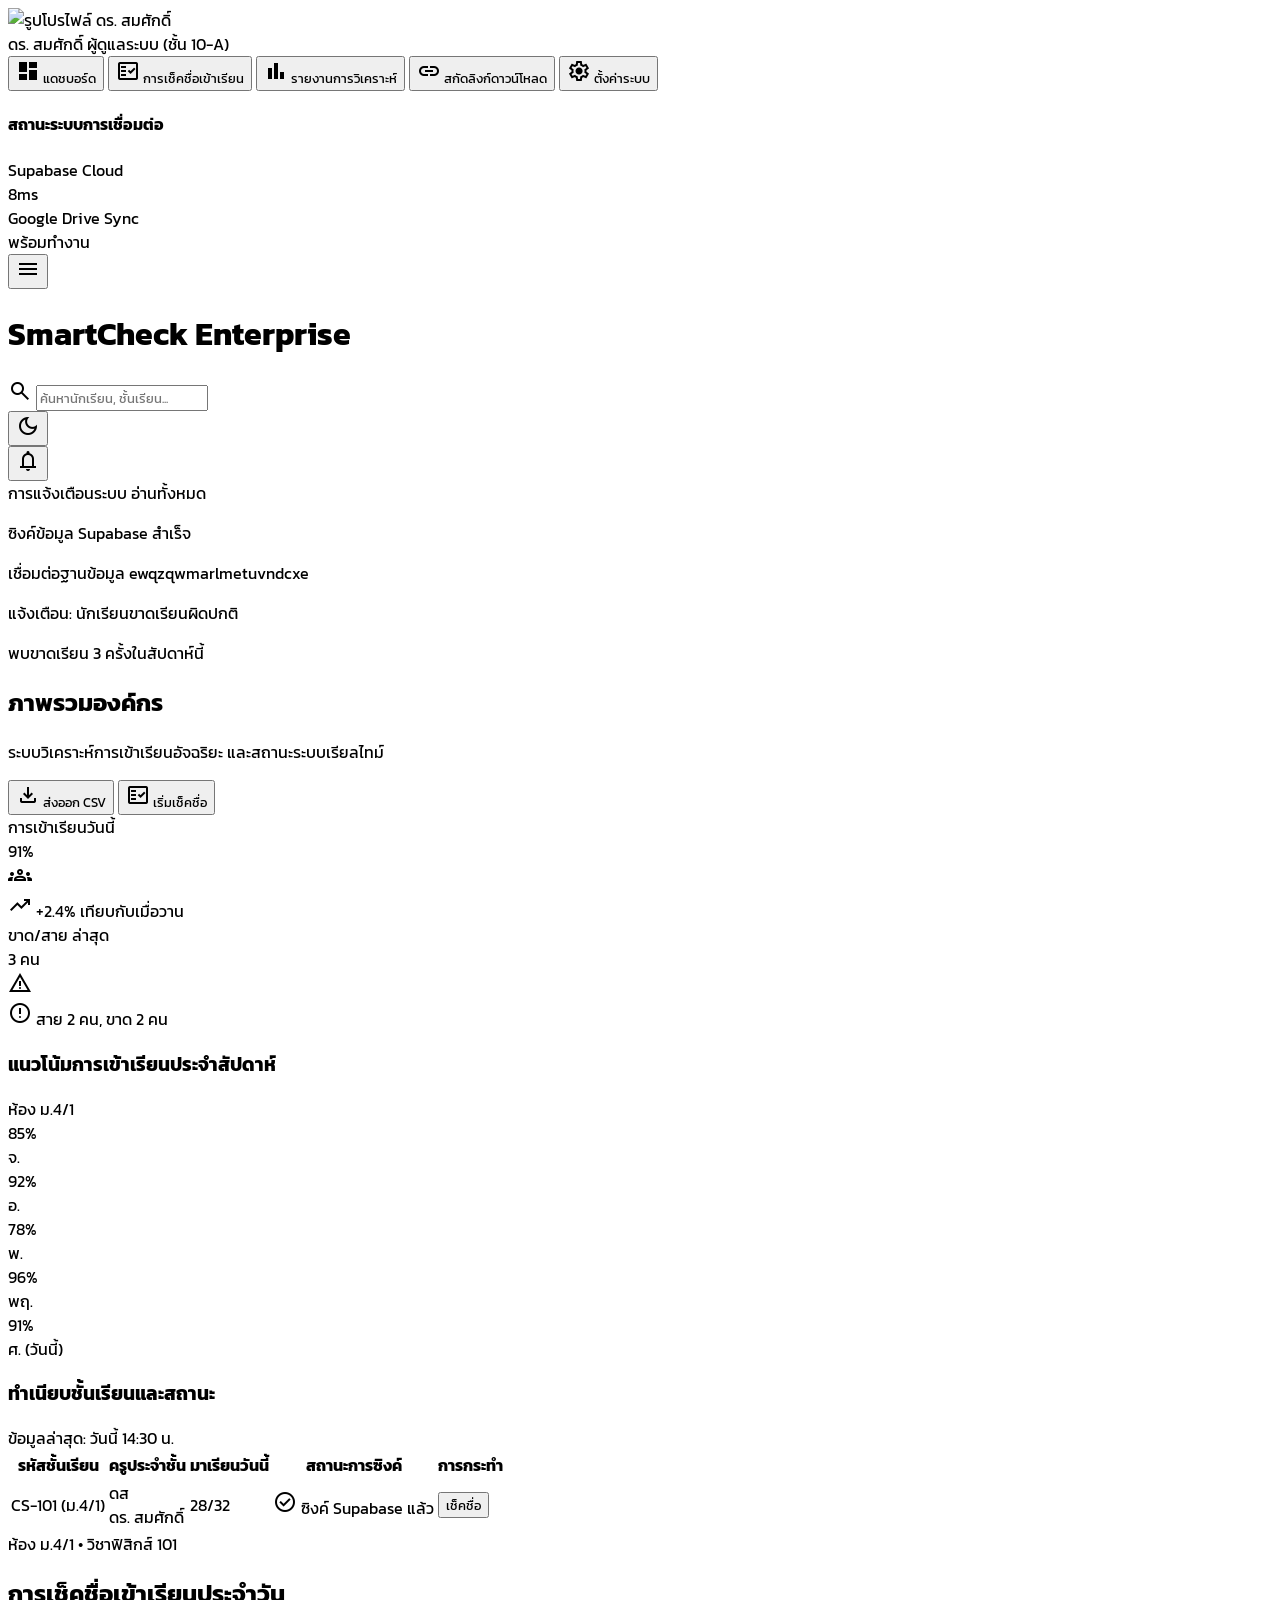
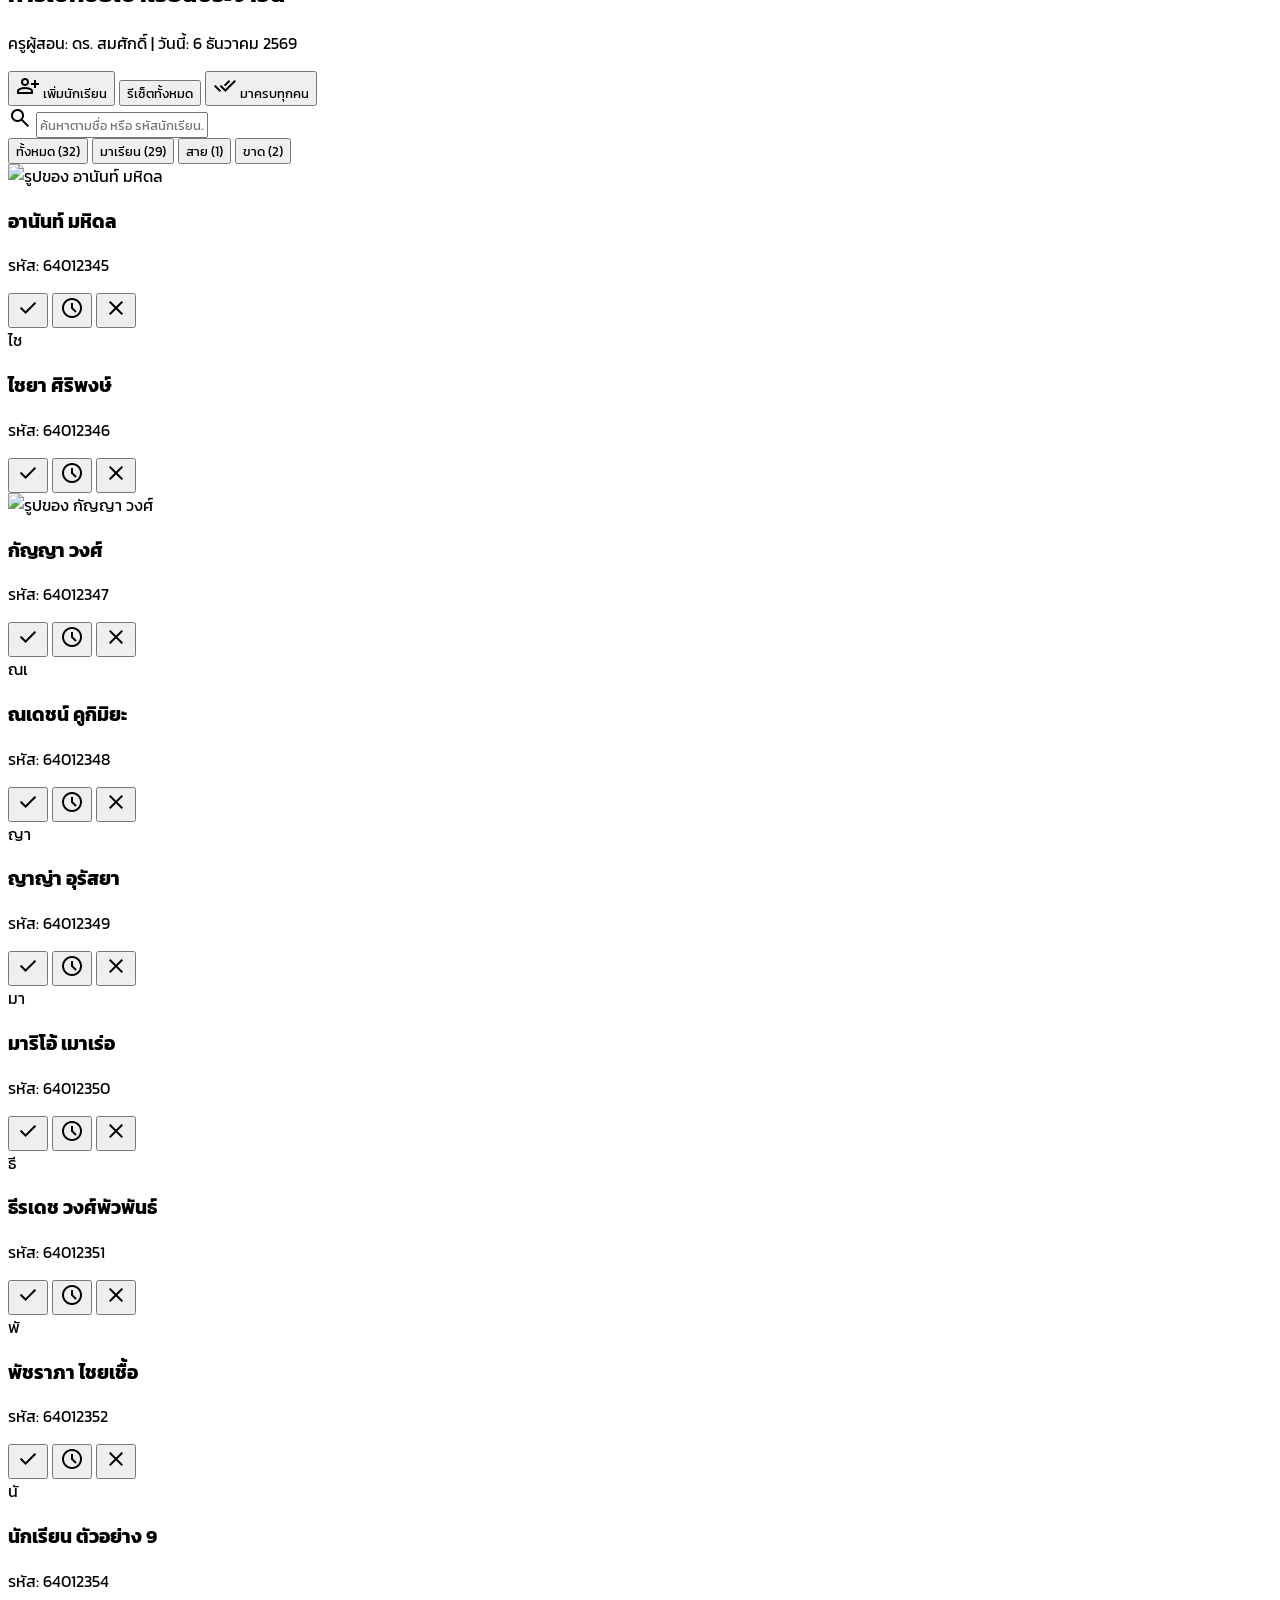
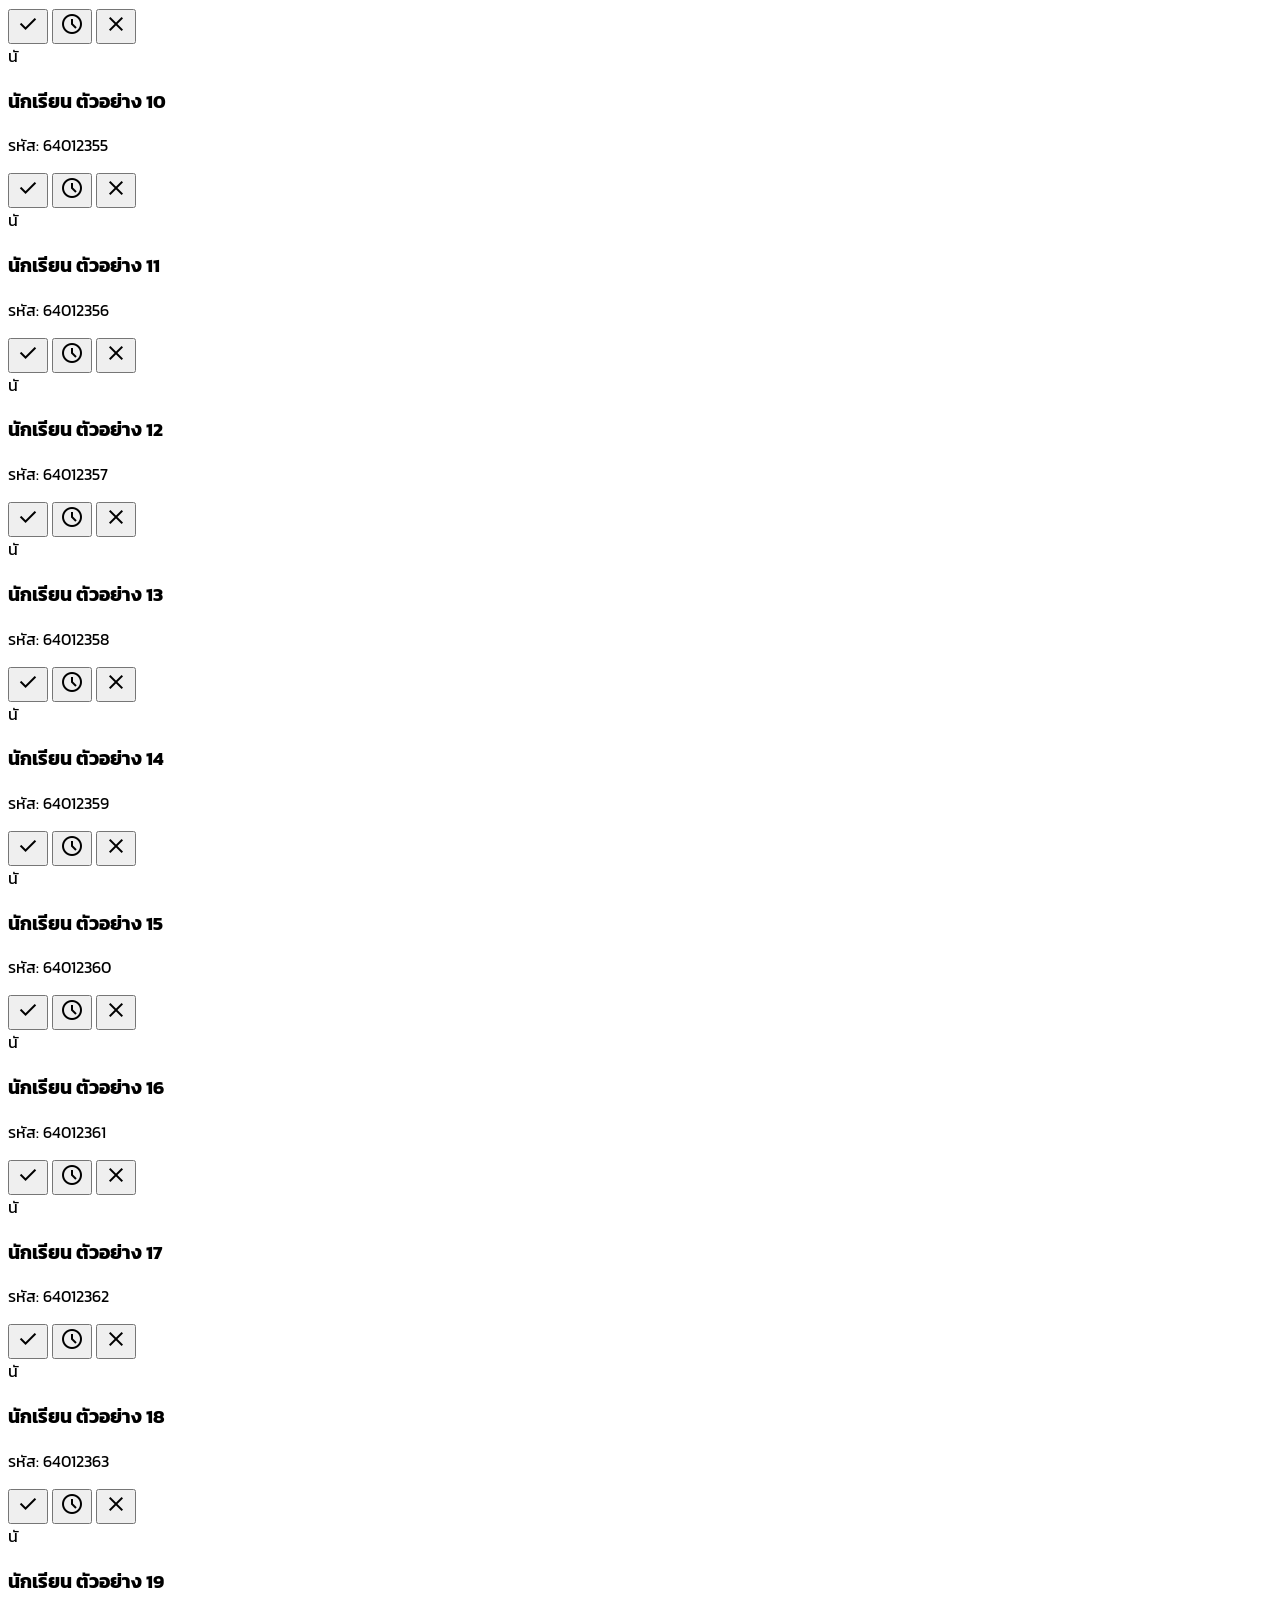
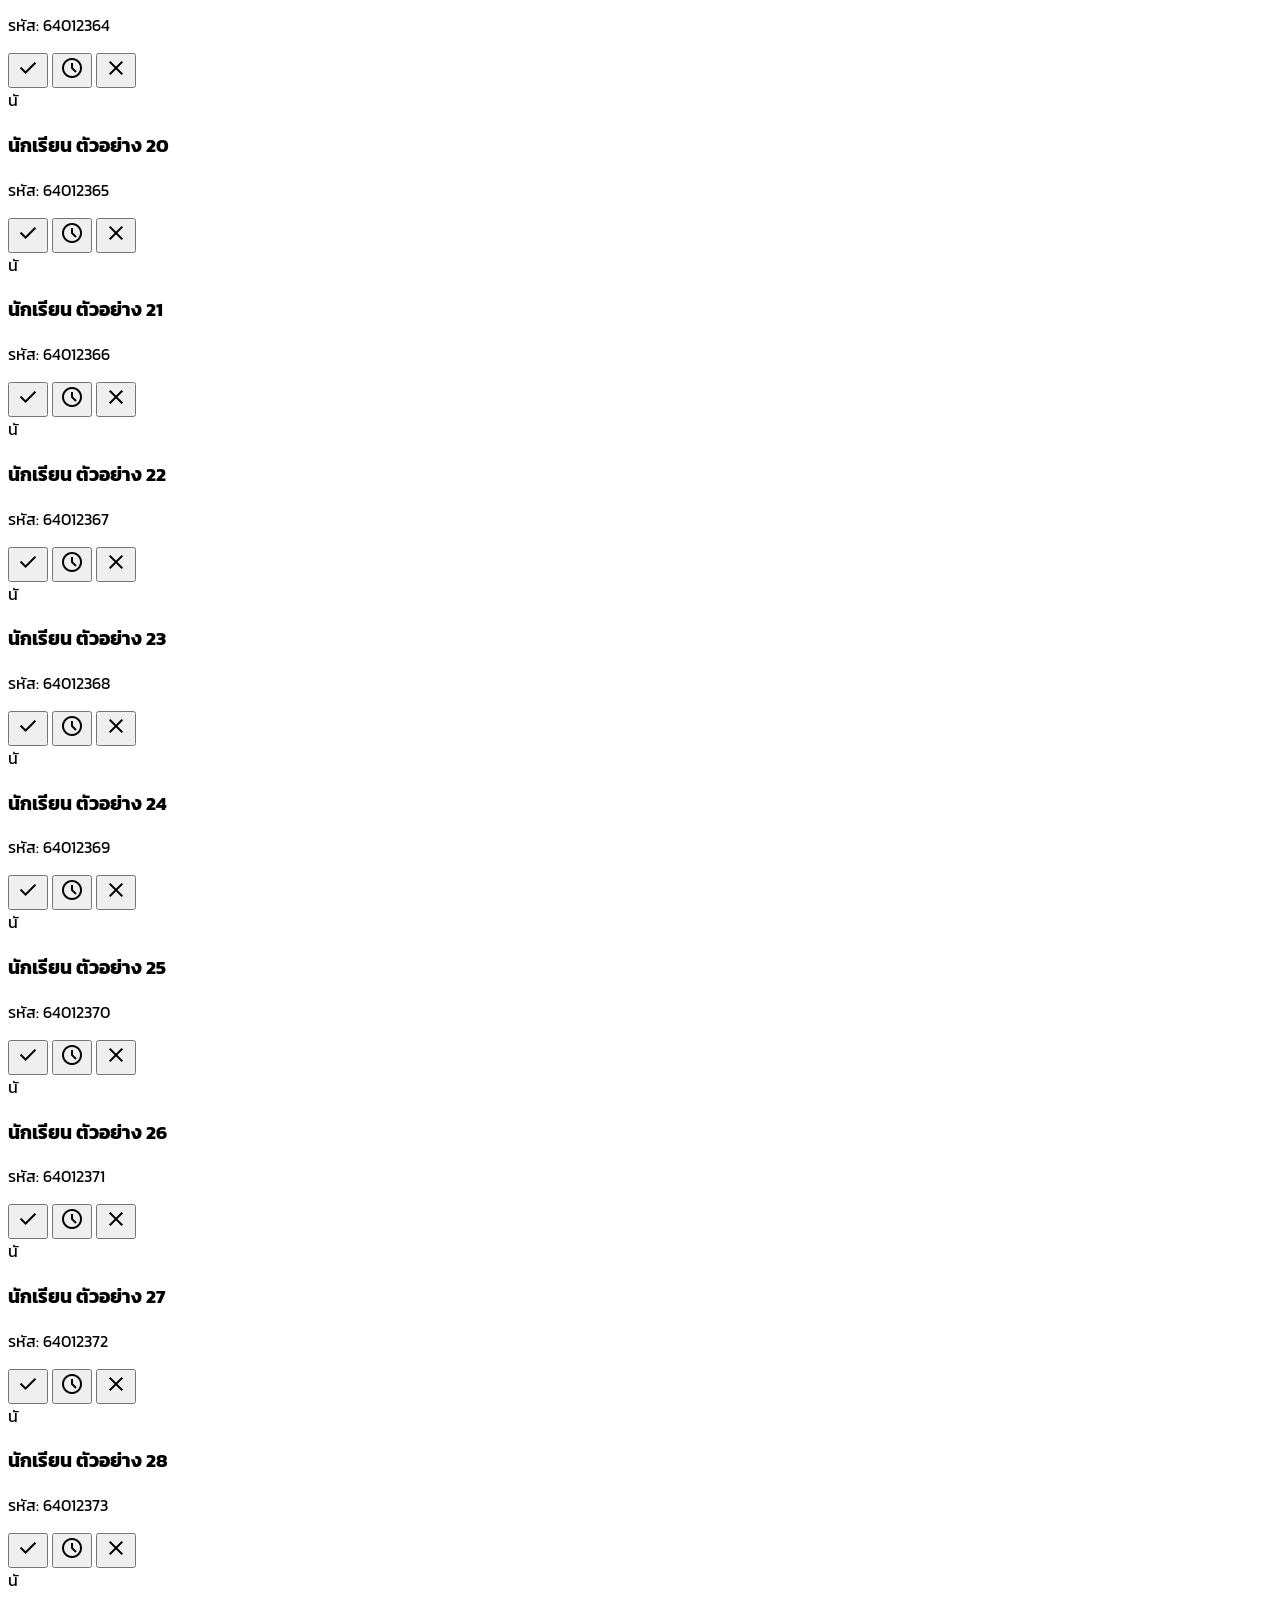
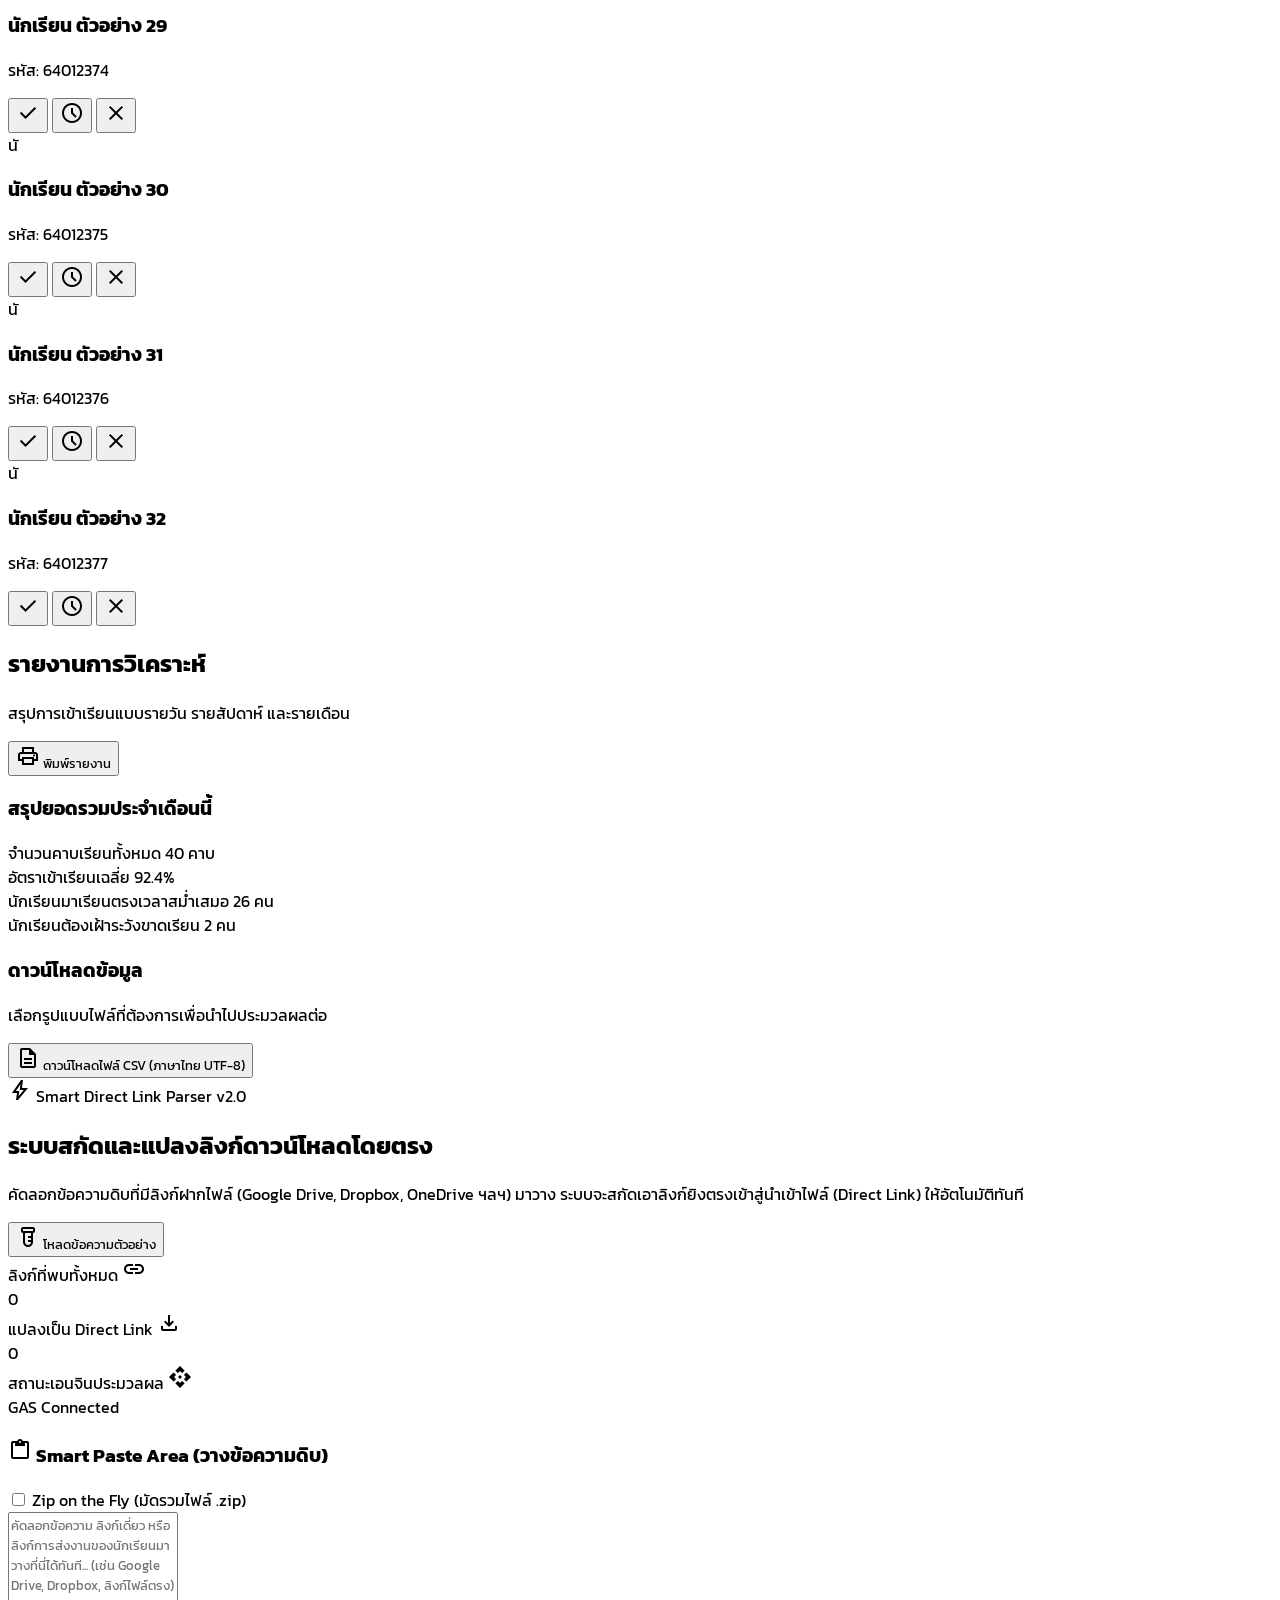
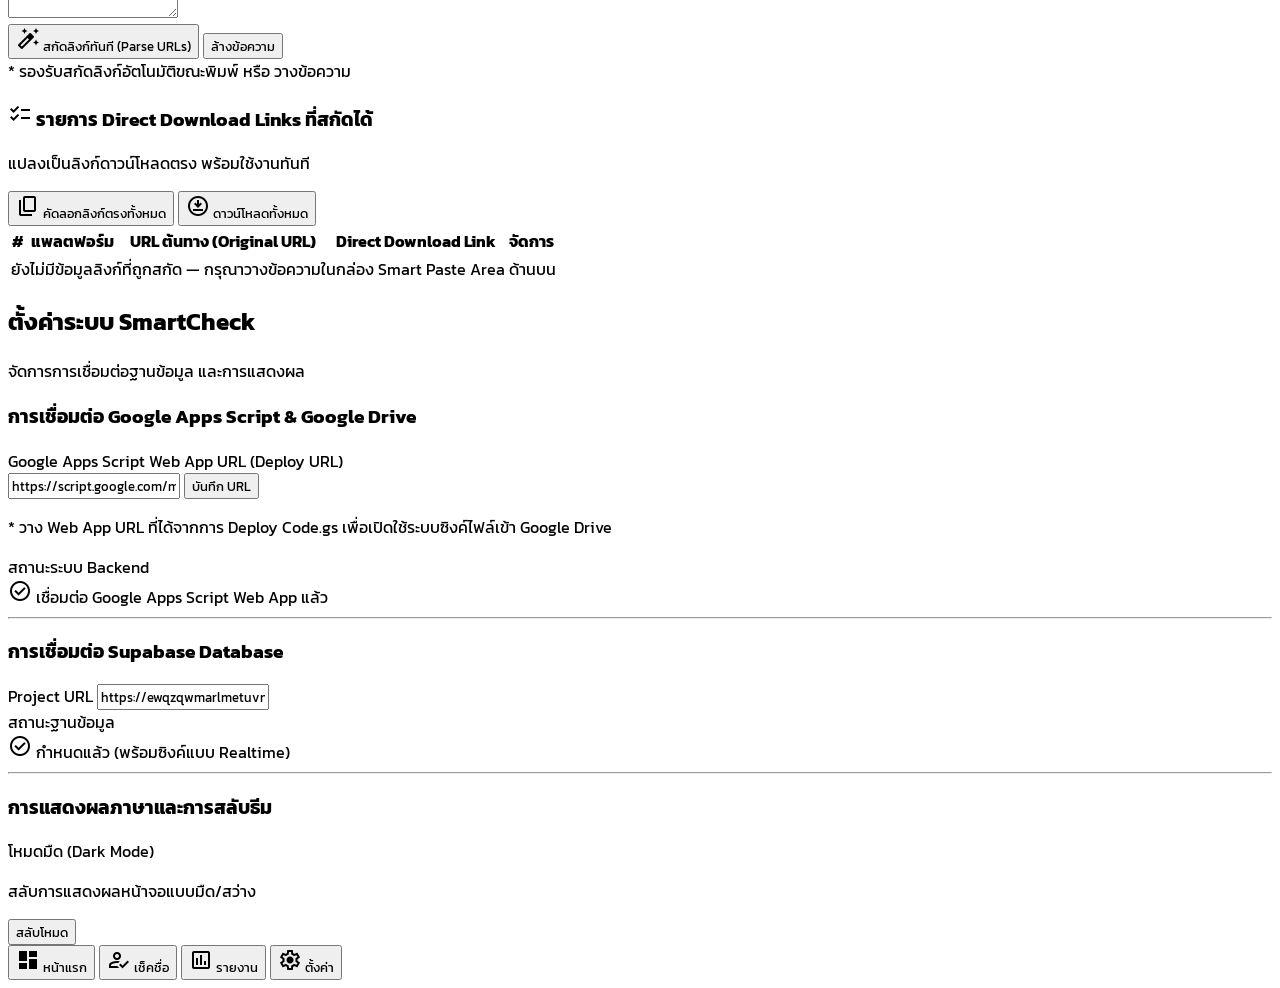
==== index.html @ a1a04f14 "Initial commit: SmartCheck Enterprise (without secrets)" ====
<!DOCTYPE html>
<html class="light" lang="th">
<head>
  <meta charset="UTF-8" />
  <meta name="viewport" content="width=device-width, initial-scale=1.0" />
  <meta name="description" content="ระบบวิเคราะห์การเข้าเรียนอัจฉริยะ SmartCheck Enterprise สำหรับองค์กรและสถานศึกษา" />
  <title>SmartCheck Enterprise — ระบบวิเคราะห์การเข้าเรียนอัจฉริยะ</title>

  <!-- External Libraries -->
  <script src="https://cdn.tailwindcss.com?plugins=forms,container-queries"></script>
  <link rel="stylesheet" href="https://fonts.googleapis.com/css2?family=Kanit:wght@300;400;500;600;700&display=swap" />
  <link rel="stylesheet" href="https://fonts.googleapis.com/css2?family=Material+Symbols+Outlined:wght,FILL@100..700,0..1&display=swap" />
  <script src="https://cdn.jsdelivr.net/npm/@supabase/supabase-js@2"></script>

  <!-- Design System -->
  <link rel="stylesheet" href="styles.css" />

  <!-- Tailwind Config (DESIGN.md tokens) -->
  <script>
    // @ts-nocheck
    tailwind.config = {
      darkMode: 'class',
      theme: {
        extend: {
          colors: {
            'primary':                  '#003d9b',
            'primary-container':        '#0052cc',
            'on-primary':               '#ffffff',
            'on-primary-container':     '#c4d2ff',
            'secondary':                '#5d5f5f',
            'secondary-container':      '#dfe0e0',
            'on-secondary':             '#ffffff',
            'tertiary':                 '#004b59',
            'tertiary-container':       '#006477',
            'on-tertiary-container':    '#76e2ff',
            'surface':                  '#faf9ff',
            'surface-dim':              '#ccdaff',
            'surface-variant':          '#d8e2ff',
            'surface-container-lowest': '#ffffff',
            'surface-container-low':    '#f1f3ff',
            'surface-container':        '#e9edff',
            'surface-container-high':   '#e1e8ff',
            'on-surface':               '#051a3e',
            'on-surface-variant':       '#434654',
            'outline':                  '#737685',
            'outline-variant':          '#c3c6d6',
            'error':                    '#ba1a1a',
            'error-container':          '#ffdad6'
          },
          borderRadius: {
            'DEFAULT': '0.5rem',
            'lg':      '0.5rem',
            'xl':      '1rem',
            '2xl':     '1rem',
            'full':    '9999px'
          },
          fontFamily: {
            sans: ['Kanit', 'sans-serif']
          }
        }
      }
    };
  </script>
</head>

<body class="bg-[#f3f5fa] dark:bg-[#0b1326] text-on-surface dark:text-gray-100 min-h-screen flex overflow-hidden antialiased">

  <!-- Mobile Sidebar Backdrop -->
  <div
    id="sidebar-backdrop"
    class="fixed inset-0 bg-black/40 backdrop-blur-sm z-40 hidden lg:hidden transition-opacity"
    onclick="toggleSidebar(false)"
  ></div>

  <!-- Navigation Sidebar (260px per DESIGN.md) -->
  <aside
    id="main-sidebar"
    class="fixed left-0 top-0 h-full w-[260px] z-50 bg-white/80 dark:bg-gray-900/90 backdrop-blur-xl border-r border-outline-variant/30 dark:border-gray-800 shadow-xl lg:shadow-none flex flex-col pt-6 transition-transform duration-300 -translate-x-full lg:translate-x-0 flex-shrink-0"
  >
    <!-- User Profile -->
    <div class="px-5 mb-8 flex items-center gap-3">
      <div class="relative">
        <img
          class="w-12 h-12 rounded-full object-cover border-2 border-primary/20 shadow-sm"
          alt="รูปโปรไฟล์ ดร. สมศักดิ์"
          src="https://lh3.googleusercontent.com/aida-public/[base64]"
        />
        <div class="absolute bottom-0 right-0 w-3.5 h-3.5 bg-green-500 border-2 border-white dark:border-gray-900 rounded-full" title="ออนไลน์"></div>
      </div>
      <div class="flex flex-col min-w-0">
        <span class="font-bold text-on-surface dark:text-white text-sm truncate">ดร. สมศักดิ์</span>
        <span class="text-[11px] text-on-surface-variant dark:text-gray-400 truncate">ผู้ดูแลระบบ (ชั้น 10-A)</span>
      </div>
    </div>

    <!-- Navigation Links -->
    <nav class="flex flex-col gap-1.5 flex-grow overflow-y-auto px-3">
      <button
        id="nav-dashboard"
        onclick="switchView('dashboard')"
        class="nav-item flex items-center gap-3 bg-primary/10 text-primary dark:text-blue-400 font-semibold rounded-lg px-3.5 py-2.5 cursor-pointer transition-all duration-200 text-left w-full"
      >
        <span class="material-symbols-outlined icon-fill">dashboard</span>
        <span class="text-sm">แดชบอร์ด</span>
      </button>

      <button
        id="nav-attendance"
        onclick="switchView('attendance')"
        class="nav-item flex items-center gap-3 text-on-surface-variant dark:text-gray-400 hover:bg-surface-container-high dark:hover:bg-gray-800 hover:text-on-surface dark:hover:text-white font-medium rounded-lg px-3.5 py-2.5 cursor-pointer transition-all duration-200 text-left w-full"
      >
        <span class="material-symbols-outlined">fact_check</span>
        <span class="text-sm">การเช็คชื่อเข้าเรียน</span>
      </button>

      <button
        id="nav-reports"
        onclick="switchView('reports')"
        class="nav-item flex items-center gap-3 text-on-surface-variant dark:text-gray-400 hover:bg-surface-container-high dark:hover:bg-gray-800 hover:text-on-surface dark:hover:text-white font-medium rounded-lg px-3.5 py-2.5 cursor-pointer transition-all duration-200 text-left w-full"
      >
        <span class="material-symbols-outlined">bar_chart</span>
        <span class="text-sm">รายงานการวิเคราะห์</span>
      </button>

      <button
        id="nav-parser"
        onclick="switchView('parser')"
        class="nav-item flex items-center gap-3 text-on-surface-variant dark:text-gray-400 hover:bg-surface-container-high dark:hover:bg-gray-800 hover:text-on-surface dark:hover:text-white font-medium rounded-lg px-3.5 py-2.5 cursor-pointer transition-all duration-200 text-left w-full"
      >
        <span class="material-symbols-outlined">link</span>
        <span class="text-sm">สกัดลิงก์ดาวน์โหลด</span>
      </button>

      <button
        id="nav-settings"
        onclick="switchView('settings')"
        class="nav-item flex items-center gap-3 text-on-surface-variant dark:text-gray-400 hover:bg-surface-container-high dark:hover:bg-gray-800 hover:text-on-surface dark:hover:text-white font-medium rounded-lg px-3.5 py-2.5 cursor-pointer transition-all duration-200 text-left w-full"
      >
        <span class="material-symbols-outlined">settings</span>
        <span class="text-sm">ตั้งค่าระบบ</span>
      </button>
    </nav>

    <!-- System Status -->
    <div class="mt-auto p-4 mx-3 mb-6 rounded-xl bg-gradient-to-br from-surface to-surface-container-low dark:from-gray-800 dark:to-gray-900 border border-outline-variant/30 dark:border-gray-700 shadow-sm">
      <h4 class="text-[10px] font-semibold text-on-surface-variant dark:text-gray-400 uppercase tracking-wider mb-2">สถานะระบบการเชื่อมต่อ</h4>
      <div class="space-y-2 text-xs">
        <div class="flex items-center justify-between">
          <div class="flex items-center gap-2">
            <span class="relative flex h-2 w-2">
              <span class="animate-ping absolute inline-flex h-full w-full rounded-full bg-green-400 opacity-75"></span>
              <span class="relative inline-flex rounded-full h-2 w-2 bg-green-500"></span>
            </span>
            <span class="font-medium text-on-surface dark:text-gray-300 text-[11px]">Supabase Cloud</span>
          </div>
          <span class="text-green-600 dark:text-green-400 font-semibold text-[11px]" id="api-latency">8ms</span>
        </div>
        <div class="flex items-center justify-between">
          <div class="flex items-center gap-2">
            <span class="relative flex h-2 w-2">
              <span class="animate-ping absolute inline-flex h-full w-full rounded-full bg-blue-400 opacity-75"></span>
              <span class="relative inline-flex rounded-full h-2 w-2 bg-blue-500"></span>
            </span>
            <span class="font-medium text-on-surface dark:text-gray-300 text-[11px]">Google Drive Sync</span>
          </div>
          <span class="text-blue-600 dark:text-blue-400 font-semibold text-[11px]">พร้อมทำงาน</span>
        </div>
      </div>
    </div>
  </aside>

  <!-- Main Container -->
  <main class="flex-1 lg:ml-[260px] flex flex-col h-screen overflow-hidden">

    <!-- Top Header -->
    <header class="bg-white/80 dark:bg-gray-900/80 backdrop-blur-xl flex items-center justify-between px-4 md:px-8 w-full h-16 md:h-20 sticky top-0 z-30 border-b border-outline-variant/20 dark:border-gray-800 flex-shrink-0">
      <div class="flex items-center gap-3">
        <button
          onclick="toggleSidebar(true)"
          aria-label="เปิดเมนูด้านข้าง"
          class="lg:hidden p-2 text-on-surface-variant dark:text-gray-300 hover:bg-surface-container-high dark:hover:bg-gray-800 rounded-full transition-colors"
        >
          <span class="material-symbols-outlined">menu</span>
        </button>
        <h1 class="text-xl md:text-2xl font-bold text-on-surface dark:text-white tracking-tight">
          SmartCheck <span class="text-primary dark:text-blue-400 font-light">Enterprise</span>
        </h1>
      </div>

      <div class="flex items-center gap-3 md:gap-5">
        <!-- Global Search -->
        <div class="relative hidden sm:block">
          <span class="material-symbols-outlined absolute left-3.5 top-1/2 -translate-y-1/2 text-outline-variant text-sm">search</span>
          <input
            id="global-search-input"
            type="text"
            placeholder="ค้นหานักเรียน, ชั้นเรียน..."
            onkeyup="handleGlobalSearch(this.value)"
            class="w-48 md:w-64 pl-10 pr-4 py-2 bg-surface-container-low dark:bg-gray-800 border-none rounded-full text-sm focus:ring-2 focus:ring-primary/20 text-on-surface dark:text-white placeholder-outline"
          />
        </div>

        <!-- Dark Mode -->
        <button
          onclick="toggleDarkMode()"
          aria-label="สลับโหมดมืด/สว่าง"
          class="p-2.5 text-on-surface-variant dark:text-gray-300 hover:bg-surface-container-high dark:hover:bg-gray-800 rounded-full transition-colors"
        >
          <span class="material-symbols-outlined" id="dark-mode-icon">dark_mode</span>
        </button>

        <!-- Notifications -->
        <div class="relative">
          <button
            onclick="toggleNotifications()"
            aria-label="การแจ้งเตือน"
            class="p-2.5 text-on-surface-variant dark:text-gray-300 hover:bg-surface-container-high dark:hover:bg-gray-800 rounded-full transition-colors relative"
          >
            <span class="material-symbols-outlined">notifications</span>
            <span class="absolute top-2.5 right-2.5 w-2.5 h-2.5 bg-error rounded-full border-2 border-white dark:border-gray-900"></span>
          </button>

          <div id="notifications-dropdown" class="hidden absolute right-0 mt-2 w-80 bg-white dark:bg-gray-800 rounded-xl shadow-xl border border-outline-variant/30 dark:border-gray-700 py-3 z-50">
            <div class="px-4 pb-2 border-b border-outline-variant/20 dark:border-gray-700 flex justify-between items-center">
              <span class="font-bold text-sm text-on-surface dark:text-white">การแจ้งเตือนระบบ</span>
              <span class="text-xs text-primary dark:text-blue-400 font-medium cursor-pointer" onclick="clearNotifications()">อ่านทั้งหมด</span>
            </div>
            <div class="max-h-60 overflow-y-auto divide-y divide-outline-variant/10 dark:divide-gray-700" id="notification-list">
              <div class="p-3 hover:bg-surface-container-low dark:hover:bg-gray-700/50 cursor-pointer">
                <p class="text-xs font-semibold text-on-surface dark:text-gray-200">ซิงค์ข้อมูล Supabase สำเร็จ</p>
                <p class="text-[11px] text-on-surface-variant dark:text-gray-400 mt-0.5">เชื่อมต่อฐานข้อมูล ewqzqwmarlmetuvndcxe</p>
              </div>
              <div class="p-3 hover:bg-surface-container-low dark:hover:bg-gray-700/50 cursor-pointer">
                <p class="text-xs font-semibold text-orange-600 dark:text-orange-400">แจ้งเตือน: นักเรียนขาดเรียนผิดปกติ</p>
                <p class="text-[11px] text-on-surface-variant dark:text-gray-400 mt-0.5">พบขาดเรียน 3 ครั้งในสัปดาห์นี้</p>
              </div>
            </div>
          </div>
        </div>
      </div>
    </header>

    <!-- Page Content -->
    <div class="flex-1 overflow-y-auto p-4 md:p-8 pb-28 lg:pb-8 scroll-smooth">

      <!-- Toast Container -->
      <div id="toast-container" class="fixed top-20 right-6 z-50 space-y-2"></div>

      <!-- ═══ VIEW 1: DASHBOARD ═══ -->
      <section id="view-dashboard" class="space-y-6">
        <div class="flex flex-col sm:flex-row justify-between items-start sm:items-center gap-4">
          <div>
            <h2 class="text-2xl md:text-3xl font-bold text-on-surface dark:text-white tracking-tight">ภาพรวมองค์กร</h2>
            <p class="text-sm text-on-surface-variant dark:text-gray-400 mt-1">ระบบวิเคราะห์การเข้าเรียนอัจฉริยะ และสถานะระบบเรียลไทม์</p>
          </div>
          <div class="flex items-center gap-3 w-full sm:w-auto">
            <button
              onclick="exportCSV()"
              class="flex-1 sm:flex-none flex items-center justify-center gap-2 px-4 py-2 bg-white dark:bg-gray-800 border border-outline-variant/40 dark:border-gray-700 rounded-lg text-on-surface dark:text-gray-200 hover:bg-surface-container-lowest font-medium text-sm transition-all shadow-sm"
            >
              <span class="material-symbols-outlined text-lg">download</span>
              <span>ส่งออก CSV</span>
            </button>
            <button
              onclick="switchView('attendance')"
              class="flex-1 sm:flex-none flex items-center justify-center gap-2 px-5 py-2 bg-primary text-white rounded-lg hover:bg-primary/90 transition-all shadow-md font-medium text-sm"
            >
              <span class="material-symbols-outlined text-lg">fact_check</span>
              <span>เริ่มเช็คชื่อ</span>
            </button>
          </div>
        </div>

        <!-- KPI Cards -->
        <div class="grid grid-cols-1 md:grid-cols-3 xl:grid-cols-4 gap-6">
          <!-- Card 1: Attendance Rate -->
          <div class="bg-white dark:bg-gray-800 rounded-xl border border-outline-variant/20 dark:border-gray-700 p-6 shadow-sm hover:shadow-md transition-all overflow-hidden">
            <div class="flex justify-between items-start">
              <div>
                <span class="text-xs font-semibold text-on-surface-variant dark:text-gray-400 uppercase tracking-wider">การเข้าเรียนวันนี้</span>
                <div class="text-4xl font-bold text-on-surface dark:text-white mt-2" id="kpi-attendance-rate">88%</div>
              </div>
              <div class="w-12 h-12 rounded-xl bg-primary/10 text-primary dark:text-blue-400 flex items-center justify-center">
                <span class="material-symbols-outlined text-2xl">groups</span>
              </div>
            </div>
            <div class="mt-4 flex items-center gap-1.5 text-xs text-green-600 dark:text-green-400 font-medium bg-green-50 dark:bg-green-950/50 w-fit px-2.5 py-1 rounded-full border border-green-200 dark:border-green-800">
              <span class="material-symbols-outlined text-sm">trending_up</span>
              <span>+2.4% เทียบกับเมื่อวาน</span>
            </div>
          </div>

          <!-- Card 2: Absent/Late Count -->
          <div class="bg-white dark:bg-gray-800 rounded-xl border border-outline-variant/20 dark:border-gray-700 p-6 shadow-sm hover:shadow-md transition-all overflow-hidden">
            <div class="flex justify-between items-start">
              <div>
                <span class="text-xs font-semibold text-on-surface-variant dark:text-gray-400 uppercase tracking-wider">ขาด/สาย ล่าสุด</span>
                <div class="text-4xl font-bold text-error dark:text-red-400 mt-2" id="kpi-absent-count">4 คน</div>
              </div>
              <div class="w-12 h-12 rounded-xl bg-error/10 text-error flex items-center justify-center">
                <span class="material-symbols-outlined text-2xl">warning</span>
              </div>
            </div>
            <div class="mt-4 flex items-center gap-1.5 text-xs text-error font-medium bg-error/5 w-fit px-2.5 py-1 rounded-full border border-error/10">
              <span class="material-symbols-outlined text-sm">error</span>
              <span>สาย 2 คน, ขาด 2 คน</span>
            </div>
          </div>

          <!-- Card 3: Weekly Trend -->
          <div class="bg-white dark:bg-gray-800 rounded-xl border border-outline-variant/20 dark:border-gray-700 p-6 shadow-sm md:col-span-3 xl:col-span-2 flex flex-col justify-between">
            <div class="flex justify-between items-center mb-4">
              <h3 class="font-semibold text-on-surface dark:text-white text-base">แนวโน้มการเข้าเรียนประจำสัปดาห์</h3>
              <span class="text-xs text-on-surface-variant dark:text-gray-400 font-medium">ห้อง ม.4/1</span>
            </div>
            <div class="h-36 flex items-end justify-between gap-3 px-2 pt-4">
              <div class="flex flex-col items-center gap-2 w-full">
                <div class="w-full bg-primary/20 dark:bg-blue-900/40 rounded-t-lg h-[80%] hover:bg-primary/40 transition-all relative group cursor-pointer">
                  <div class="absolute -top-7 left-1/2 -translate-x-1/2 bg-gray-900 text-white text-[10px] px-2 py-0.5 rounded opacity-0 group-hover:opacity-100 transition-opacity">85%</div>
                </div>
                <span class="text-[11px] text-on-surface-variant dark:text-gray-400 font-medium">จ.</span>
              </div>
              <div class="flex flex-col items-center gap-2 w-full">
                <div class="w-full bg-primary/20 dark:bg-blue-900/40 rounded-t-lg h-[90%] hover:bg-primary/40 transition-all relative group cursor-pointer">
                  <div class="absolute -top-7 left-1/2 -translate-x-1/2 bg-gray-900 text-white text-[10px] px-2 py-0.5 rounded opacity-0 group-hover:opacity-100 transition-opacity">92%</div>
                </div>
                <span class="text-[11px] text-on-surface-variant dark:text-gray-400 font-medium">อ.</span>
              </div>
              <div class="flex flex-col items-center gap-2 w-full">
                <div class="w-full bg-primary/20 dark:bg-blue-900/40 rounded-t-lg h-[75%] hover:bg-primary/40 transition-all relative group cursor-pointer">
                  <div class="absolute -top-7 left-1/2 -translate-x-1/2 bg-gray-900 text-white text-[10px] px-2 py-0.5 rounded opacity-0 group-hover:opacity-100 transition-opacity">78%</div>
                </div>
                <span class="text-[11px] text-on-surface-variant dark:text-gray-400 font-medium">พ.</span>
              </div>
              <div class="flex flex-col items-center gap-2 w-full">
                <div class="w-full bg-primary/20 dark:bg-blue-900/40 rounded-t-lg h-[95%] hover:bg-primary/40 transition-all relative group cursor-pointer">
                  <div class="absolute -top-7 left-1/2 -translate-x-1/2 bg-gray-900 text-white text-[10px] px-2 py-0.5 rounded opacity-0 group-hover:opacity-100 transition-opacity">96%</div>
                </div>
                <span class="text-[11px] text-on-surface-variant dark:text-gray-400 font-medium">พฤ.</span>
              </div>
              <div class="flex flex-col items-center gap-2 w-full">
                <div class="w-full bg-primary rounded-t-lg h-[88%] shadow-md relative group cursor-pointer">
                  <div class="absolute -top-7 left-1/2 -translate-x-1/2 bg-gray-900 text-white text-[10px] px-2 py-0.5 rounded opacity-0 group-hover:opacity-100 transition-opacity" id="chart-today-val">88%</div>
                </div>
                <span class="text-[11px] text-primary dark:text-blue-400 font-bold">ศ. (วันนี้)</span>
              </div>
            </div>
          </div>
        </div>

        <!-- Class Status Table -->
        <div class="bg-white dark:bg-gray-800 rounded-xl border border-outline-variant/20 dark:border-gray-700 shadow-sm overflow-hidden">
          <div class="p-5 border-b border-outline-variant/20 dark:border-gray-700 flex flex-col sm:flex-row justify-between items-start sm:items-center gap-4">
            <h3 class="font-semibold text-on-surface dark:text-white text-base">ทำเนียบชั้นเรียนและสถานะ</h3>
            <div class="text-xs text-on-surface-variant dark:text-gray-400">
              ข้อมูลล่าสุด: <span class="font-medium text-primary dark:text-blue-400">วันนี้ 14:30 น.</span>
            </div>
          </div>
          <div class="overflow-x-auto">
            <table class="w-full text-left border-collapse">
              <thead>
                <tr class="bg-surface-container-low/50 dark:bg-gray-700/40 text-xs text-on-surface-variant dark:text-gray-300 font-semibold uppercase tracking-wider">
                  <th class="p-4 pl-6">รหัสชั้นเรียน</th>
                  <th class="p-4">ครูประจำชั้น</th>
                  <th class="p-4">มาเรียนวันนี้</th>
                  <th class="p-4">สถานะการซิงค์</th>
                  <th class="p-4 pr-6 text-right">การกระทำ</th>
                </tr>
              </thead>
              <tbody class="divide-y divide-outline-variant/10 dark:divide-gray-700 text-sm">
                <tr class="hover:bg-primary/5 dark:hover:bg-gray-700/50 transition-colors">
                  <td class="p-4 pl-6 font-bold text-on-surface dark:text-white">CS-101 (ม.4/1)</td>
                  <td class="p-4">
                    <div class="flex items-center gap-3">
                      <div class="w-8 h-8 rounded-full bg-primary/10 text-primary dark:text-blue-400 flex items-center justify-center font-bold text-xs">ดส</div>
                      <span class="font-medium">ดร. สมศักดิ์</span>
                    </div>
                  </td>
                  <td class="p-4">
                    <div class="flex items-center gap-3">
                      <div class="w-32 bg-gray-200 dark:bg-gray-700 rounded-full h-2 overflow-hidden">
                        <div class="bg-primary h-full rounded-full" id="table-progress-bar" style="width:88%"></div>
                      </div>
                      <span class="text-xs font-semibold" id="table-progress-text">28/32</span>
                    </div>
                  </td>
                  <td class="p-4">
                    <span class="inline-flex items-center gap-1.5 px-3 py-1 rounded-full text-xs font-semibold bg-green-50 text-green-700 dark:bg-green-950 dark:text-green-400 border border-green-200 dark:border-green-800">
                      <span class="material-symbols-outlined text-[14px]">check_circle</span>
                      ซิงค์ Supabase แล้ว
                    </span>
                  </td>
                  <td class="p-4 pr-6 text-right">
                    <button
                      onclick="switchView('attendance')"
                      aria-label="จัดการชั้นเรียน CS-101"
                      class="px-3 py-1.5 bg-primary/10 text-primary dark:text-blue-400 hover:bg-primary/20 rounded-lg text-xs font-semibold transition-colors"
                    >เช็คชื่อ</button>
                  </td>
                </tr>
              </tbody>
            </table>
          </div>
        </div>
      </section>

      <!-- ═══ VIEW 2: ATTENDANCE ═══ -->
      <section id="view-attendance" class="space-y-6 hidden">
        <!-- Banner -->
        <div class="bg-gradient-to-br from-surface to-surface-container-low dark:from-gray-800 dark:to-gray-900 border border-primary/10 dark:border-gray-700 rounded-xl p-6 shadow-sm relative overflow-hidden">
          <div class="flex flex-col md:flex-row md:items-center justify-between gap-6 relative z-10">
            <div>
              <span class="text-xs font-semibold text-primary dark:text-blue-400 uppercase tracking-wider">ห้อง ม.4/1 • วิชาฟิสิกส์ 101</span>
              <h2 class="text-2xl md:text-3xl font-extrabold text-on-surface dark:text-white mt-1">การเช็คชื่อเข้าเรียนประจำวัน</h2>
              <p class="text-xs text-on-surface-variant dark:text-gray-400 mt-1">
                ครูผู้สอน: ดร. สมศักดิ์ | วันนี้: <span id="current-date-text" class="font-medium text-on-surface dark:text-white"></span>
              </p>
            </div>
            <div class="flex flex-wrap items-center gap-3">
              <button
                onclick="openAddStudentModal()"
                class="px-4 py-2 bg-secondary/10 text-secondary dark:text-gray-300 rounded-lg hover:bg-secondary/20 text-sm font-semibold transition-all flex items-center gap-1.5"
              >
                <span class="material-symbols-outlined text-lg">person_add</span>
                <span>เพิ่มนักเรียน</span>
              </button>
              <button
                onclick="resetAllAttendance()"
                class="px-4 py-2 bg-white dark:bg-gray-800 border border-outline-variant/60 dark:border-gray-700 text-on-surface dark:text-gray-200 rounded-lg hover:bg-surface-container-high text-sm font-medium transition-all shadow-sm"
              >รีเซ็ตทั้งหมด</button>
              <button
                onclick="markAllPresent()"
                class="px-5 py-2 bg-primary text-white rounded-lg hover:bg-primary/90 text-sm font-semibold transition-all shadow-md flex items-center gap-2"
              >
                <span class="material-symbols-outlined text-lg">done_all</span>
                <span>มาครบทุกคน</span>
              </button>
            </div>
          </div>
        </div>

        <!-- Search & Filter Bar -->
        <div class="flex flex-col sm:flex-row gap-4 items-center justify-between">
          <div class="relative w-full sm:w-80">
            <span class="material-symbols-outlined absolute left-3.5 top-1/2 -translate-y-1/2 text-outline-variant text-sm">search</span>
            <input
              id="attendance-search"
              type="text"
              placeholder="ค้นหาตามชื่อ หรือ รหัสนักเรียน..."
              onkeyup="filterStudents()"
              class="w-full pl-10 pr-4 py-2.5 bg-white dark:bg-gray-800 border border-outline-variant/30 dark:border-gray-700 rounded-full text-sm focus:ring-2 focus:ring-primary/20 text-on-surface dark:text-white placeholder-outline"
            />
          </div>
          <div class="flex items-center gap-2 w-full sm:w-auto overflow-x-auto pb-1">
            <button id="filter-all"     onclick="setFilter('all')"     class="filter-btn px-4 py-2 rounded-full bg-primary text-white text-xs font-semibold shadow-sm transition-all whitespace-nowrap">ทั้งหมด (<span id="cnt-all">32</span>)</button>
            <button id="filter-present" onclick="setFilter('present')" class="filter-btn px-4 py-2 rounded-full bg-white dark:bg-gray-800 text-on-surface-variant dark:text-gray-300 border border-outline-variant/50 text-xs font-medium hover:border-primary transition-all whitespace-nowrap">มาเรียน (<span id="cnt-present">28</span>)</button>
            <button id="filter-late"    onclick="setFilter('late')"    class="filter-btn px-4 py-2 rounded-full bg-white dark:bg-gray-800 text-on-surface-variant dark:text-gray-300 border border-outline-variant/50 text-xs font-medium hover:border-primary transition-all whitespace-nowrap">สาย (<span id="cnt-late">2</span>)</button>
            <button id="filter-absent"  onclick="setFilter('absent')"  class="filter-btn px-4 py-2 rounded-full bg-white dark:bg-gray-800 text-on-surface-variant dark:text-gray-300 border border-outline-variant/50 text-xs font-medium hover:border-primary transition-all whitespace-nowrap">ขาด (<span id="cnt-absent">2</span>)</button>
          </div>
        </div>

        <!-- Student Grid (rendered by JS) -->
        <div class="grid grid-cols-1 md:grid-cols-2 xl:grid-cols-3 gap-4" id="students-grid"></div>
      </section>

      <!-- ═══ VIEW 3: REPORTS ═══ -->
      <section id="view-reports" class="space-y-6 hidden">
        <div class="flex justify-between items-center">
          <div>
            <h2 class="text-2xl md:text-3xl font-bold text-on-surface dark:text-white tracking-tight">รายงานการวิเคราะห์</h2>
            <p class="text-sm text-on-surface-variant dark:text-gray-400 mt-1">สรุปการเข้าเรียนแบบรายวัน รายสัปดาห์ และรายเดือน</p>
          </div>
          <button
            onclick="window.print()"
            class="px-4 py-2 bg-primary text-white rounded-lg text-sm font-semibold flex items-center gap-2 shadow-sm"
          >
            <span class="material-symbols-outlined text-lg">print</span>
            <span>พิมพ์รายงาน</span>
          </button>
        </div>

        <div class="grid grid-cols-1 md:grid-cols-2 gap-6">
          <div class="bg-white dark:bg-gray-800 p-6 rounded-xl border border-outline-variant/20 dark:border-gray-700 shadow-sm">
            <h3 class="font-bold text-base text-on-surface dark:text-white mb-4">สรุปยอดรวมประจำเดือนนี้</h3>
            <div class="space-y-3 text-sm">
              <div class="flex justify-between py-2 border-b border-gray-100 dark:border-gray-700">
                <span class="text-gray-600 dark:text-gray-400">จำนวนคาบเรียนทั้งหมด</span>
                <span class="font-bold text-on-surface dark:text-white">40 คาบ</span>
              </div>
              <div class="flex justify-between py-2 border-b border-gray-100 dark:border-gray-700">
                <span class="text-gray-600 dark:text-gray-400">อัตราเข้าเรียนเฉลี่ย</span>
                <span class="font-bold text-green-600 dark:text-green-400">92.4%</span>
              </div>
              <div class="flex justify-between py-2 border-b border-gray-100 dark:border-gray-700">
                <span class="text-gray-600 dark:text-gray-400">นักเรียนมาเรียนตรงเวลาสม่ำเสมอ</span>
                <span class="font-bold text-blue-600 dark:text-blue-400">26 คน</span>
              </div>
              <div class="flex justify-between py-2">
                <span class="text-gray-600 dark:text-gray-400">นักเรียนต้องเฝ้าระวังขาดเรียน</span>
                <span class="font-bold text-red-600 dark:text-red-400">2 คน</span>
              </div>
            </div>
          </div>

          <div class="bg-white dark:bg-gray-800 p-6 rounded-xl border border-outline-variant/20 dark:border-gray-700 shadow-sm">
            <h3 class="font-bold text-base text-on-surface dark:text-white mb-4">ดาวน์โหลดข้อมูล</h3>
            <p class="text-xs text-gray-500 dark:text-gray-400 mb-6">เลือกรูปแบบไฟล์ที่ต้องการเพื่อนำไปประมวลผลต่อ</p>
            <div class="flex flex-col gap-3">
              <button
                onclick="exportCSV()"
                class="w-full py-3 bg-surface-container-low dark:bg-gray-700 hover:bg-primary/10 hover:text-primary dark:hover:bg-gray-600 rounded-lg text-sm font-semibold flex items-center justify-center gap-2 transition-colors"
              >
                <span class="material-symbols-outlined">description</span>
                <span>ดาวน์โหลดไฟล์ CSV (ภาษาไทย UTF-8)</span>
              </button>
            </div>
          </div>
        </div>
      </section>

      <!-- ═══ VIEW 4: DIRECT LINK PARSER ═══ -->
      <section id="view-parser" class="space-y-6 hidden">
        <div class="bg-gradient-to-r from-primary/10 via-surface-container-high to-tertiary/10 dark:from-blue-950/40 dark:via-gray-800 dark:to-cyan-950/40 border border-primary/20 dark:border-gray-700 rounded-2xl p-6 shadow-sm relative overflow-hidden">
          <div class="flex flex-col md:flex-row md:items-center justify-between gap-6 relative z-10">
            <div>
              <span class="inline-flex items-center gap-1.5 px-3 py-1 rounded-full text-xs font-semibold bg-primary text-white mb-2">
                <span class="material-symbols-outlined text-[14px]">bolt</span>
                Smart Direct Link Parser v2.0
              </span>
              <h2 class="text-2xl md:text-3xl font-extrabold text-on-surface dark:text-white tracking-tight">ระบบสกัดและแปลงลิงก์ดาวน์โหลดโดยตรง</h2>
              <p class="text-xs text-on-surface-variant dark:text-gray-300 mt-1 max-w-2xl">
                คัดลอกข้อความดิบที่มีลิงก์ฝากไฟล์ (Google Drive, Dropbox, OneDrive ฯลฯ) มาวาง ระบบจะสกัดเอาลิงก์ยิงตรงเข้าสู่นำเข้าไฟล์ (Direct Link) ให้อัตโนมัติทันที
              </p>
            </div>
            <div class="flex items-center gap-3">
              <button onclick="loadSamplePasteData()" class="px-4 py-2.5 bg-white dark:bg-gray-800 border border-outline-variant/50 dark:border-gray-700 text-on-surface dark:text-gray-200 rounded-xl hover:bg-surface-container-high text-xs font-semibold transition-all shadow-sm flex items-center gap-1.5">
                <span class="material-symbols-outlined text-base">labs</span>
                <span>โหลดข้อความตัวอย่าง</span>
              </button>
            </div>
          </div>
        </div>

        <!-- KPI Cards for Link Parsing -->
        <div class="grid grid-cols-1 sm:grid-cols-3 gap-4">
          <div class="bg-white dark:bg-gray-800 rounded-2xl border border-outline-variant/20 dark:border-gray-700 p-5 shadow-sm">
            <div class="flex justify-between items-center">
              <span class="text-xs font-semibold text-gray-500 dark:text-gray-400">ลิงก์ที่พบทั้งหมด</span>
              <span class="material-symbols-outlined text-primary text-xl">link</span>
            </div>
            <div class="text-3xl font-bold text-on-surface dark:text-white mt-2" id="stat-found-links">0</div>
          </div>
          <div class="bg-white dark:bg-gray-800 rounded-2xl border border-outline-variant/20 dark:border-gray-700 p-5 shadow-sm">
            <div class="flex justify-between items-center">
              <span class="text-xs font-semibold text-gray-500 dark:text-gray-400">แปลงเป็น Direct Link</span>
              <span class="material-symbols-outlined text-green-600 text-xl">file_download</span>
            </div>
            <div class="text-3xl font-bold text-green-600 dark:text-green-400 mt-2" id="stat-converted-links">0</div>
          </div>
          <div class="bg-white dark:bg-gray-800 rounded-2xl border border-outline-variant/20 dark:border-gray-700 p-5 shadow-sm">
            <div class="flex justify-between items-center">
              <span class="text-xs font-semibold text-gray-500 dark:text-gray-400">สถานะเอนจินประมวลผล</span>
              <span class="material-symbols-outlined text-blue-600 text-xl">api</span>
            </div>
            <div class="text-xs font-bold text-blue-600 dark:text-blue-400 mt-3 flex items-center gap-1.5">
              <span class="w-2.5 h-2.5 rounded-full bg-green-500 animate-pulse"></span>
              <span id="gas-badge">Client Engine (พร้อมทำงาน)</span>
            </div>
          </div>
        </div>

        <!-- Smart Paste Area -->
        <div class="bg-white dark:bg-gray-800 rounded-2xl border border-outline-variant/20 dark:border-gray-700 p-6 shadow-sm space-y-4">
          <div class="flex justify-between items-center">
            <h3 class="font-bold text-base text-on-surface dark:text-white flex items-center gap-2">
              <span class="material-symbols-outlined text-primary">content_paste</span>
              <span>Smart Paste Area (วางข้อความดิบ)</span>
            </h3>
            <label class="inline-flex items-center gap-2 cursor-pointer text-xs font-medium text-on-surface-variant dark:text-gray-300">
              <input type="checkbox" id="auto-zip-toggle" class="rounded text-primary focus:ring-primary w-4 h-4" />
              <span>Zip on the Fly (มัดรวมไฟล์ .zip)</span>
            </label>
          </div>

          <textarea
            id="raw-paste-input"
            oninput="handleAutoParse()"
            rows="5"
            class="w-full p-4 bg-surface-container-low dark:bg-gray-900 border border-outline-variant/30 dark:border-gray-700 rounded-xl text-sm focus:ring-2 focus:ring-primary/30 text-on-surface dark:text-white font-mono placeholder-gray-400 dark:placeholder-gray-500 transition-all resize-y"
            placeholder="คัดลอกข้อความ ลิงก์เดี่ยว หรือลิงก์การส่งงานของนักเรียนมาวางที่นี่ได้ทันที... (เช่น Google Drive, Dropbox, ลิงก์ไฟล์ตรง)"
          ></textarea>

          <div class="flex flex-wrap items-center justify-between gap-3 pt-1">
            <div class="flex items-center gap-2">
              <button
                onclick="parseRawText()"
                class="px-6 py-2.5 bg-primary text-white rounded-xl hover:bg-primary/90 text-sm font-semibold transition-all shadow-md flex items-center gap-2"
              >
                <span class="material-symbols-outlined text-lg">auto_fix_high</span>
                <span>สกัดลิงก์ทันที (Parse URLs)</span>
              </button>
              <button
                onclick="clearPasteArea()"
                class="px-4 py-2.5 bg-gray-100 dark:bg-gray-700 text-gray-700 dark:text-gray-300 rounded-xl hover:bg-gray-200 dark:hover:bg-gray-600 text-sm font-medium transition-all"
              >ล้างข้อความ</button>
            </div>
            <div class="text-xs text-gray-400">
              * รองรับสกัดลิงก์อัตโนมัติขณะพิมพ์ หรือ วางข้อความ
            </div>
          </div>
        </div>

        <!-- Parsed Results Table -->
        <div class="bg-white dark:bg-gray-800 rounded-2xl border border-outline-variant/20 dark:border-gray-700 shadow-sm overflow-hidden space-y-4 p-6">
          <div class="flex flex-col sm:flex-row justify-between items-start sm:items-center gap-4">
            <div>
              <h3 class="font-bold text-base text-on-surface dark:text-white flex items-center gap-2">
                <span class="material-symbols-outlined text-green-600">checklist</span>
                <span>รายการ Direct Download Links ที่สกัดได้</span>
              </h3>
              <p class="text-xs text-gray-400 mt-0.5">แปลงเป็นลิงก์ดาวน์โหลดตรง พร้อมใช้งานทันที</p>
            </div>
            <div class="flex items-center gap-2">
              <button
                onclick="copyAllDirectLinks()"
                class="px-4 py-2 bg-primary/10 text-primary dark:text-blue-400 hover:bg-primary/20 rounded-xl text-xs font-semibold transition-all flex items-center gap-1.5"
              >
                <span class="material-symbols-outlined text-base">content_copy</span>
                <span>คัดลอกลิงก์ตรงทั้งหมด</span>
              </button>
              <button
                onclick="downloadAllFiles()"
                class="px-4 py-2 bg-green-600 text-white hover:bg-green-700 rounded-xl text-xs font-semibold transition-all shadow-sm flex items-center gap-1.5"
              >
                <span class="material-symbols-outlined text-base">download_for_offline</span>
                <span>ดาวน์โหลดทั้งหมด</span>
              </button>
            </div>
          </div>

          <div class="overflow-x-auto">
            <table class="w-full text-left border-collapse">
              <thead>
                <tr class="bg-surface-container-low/50 dark:bg-gray-700/40 text-xs text-on-surface-variant dark:text-gray-300 font-semibold uppercase tracking-wider">
                  <th class="p-3 pl-4">#</th>
                  <th class="p-3">แพลตฟอร์ม</th>
                  <th class="p-3">URL ต้นทาง (Original URL)</th>
                  <th class="p-3">Direct Download Link</th>
                  <th class="p-3 pr-4 text-right">จัดการ</th>
                </tr>
              </thead>
              <tbody id="parsed-results-list" class="divide-y divide-outline-variant/10 dark:divide-gray-700 text-sm font-mono">
                <tr>
                  <td colspan="5" class="p-8 text-center text-gray-400 text-xs font-sans">
                    ยังไม่มีข้อมูลลิงก์ที่ถูกสกัด — กรุณาวางข้อความในกล่อง Smart Paste Area ด้านบน
                  </td>
                </tr>
              </tbody>
            </table>
          </div>
        </div>
      </section>

      <!-- ═══ VIEW 5: SETTINGS ═══ -->
      <section id="view-settings" class="space-y-6 hidden">
        <div>
          <h2 class="text-2xl md:text-3xl font-bold text-on-surface dark:text-white tracking-tight">ตั้งค่าระบบ SmartCheck</h2>
          <p class="text-sm text-on-surface-variant dark:text-gray-400 mt-1">จัดการการเชื่อมต่อฐานข้อมูล และการแสดงผล</p>
        </div>

        <div class="bg-white dark:bg-gray-800 p-6 rounded-xl border border-outline-variant/20 dark:border-gray-700 shadow-sm space-y-6">
          <div>
            <h3 class="font-bold text-base text-on-surface dark:text-white mb-4">การเชื่อมต่อ Google Apps Script & Google Drive</h3>
            <div class="space-y-4 text-sm">
              <div>
                <label class="block text-xs font-semibold text-gray-600 dark:text-gray-400 mb-1">Google Apps Script Web App URL (Deploy URL)</label>
                <div class="flex gap-2">
                  <input id="gas-url-input" type="url" placeholder="https://script.google.com/macros/s/.../exec" class="flex-1 p-3 bg-gray-50 dark:bg-gray-900 border border-gray-200 dark:border-gray-700 rounded-lg text-gray-700 dark:text-gray-300 font-mono text-xs focus:ring-2 focus:ring-primary/20" />
                  <button onclick="saveGasUrl()" class="px-4 py-2 bg-primary text-white text-xs font-semibold rounded-lg hover:bg-primary/90 transition-all shadow-sm">บันทึก URL</button>
                </div>
                <p class="text-[11px] text-gray-400 mt-1">* วาง Web App URL ที่ได้จากการ Deploy Code.gs เพื่อเปิดใช้ระบบซิงค์ไฟล์เข้า Google Drive</p>
              </div>
              <div>
                <label class="block text-xs font-semibold text-gray-600 dark:text-gray-400 mb-1">สถานะระบบ Backend</label>
                <div class="flex items-center gap-2 text-xs font-medium">
                  <span class="material-symbols-outlined text-sm text-green-500">check_circle</span>
                  <span id="gas-status-text">โหมดทำงานอิสระในตัวเบราว์เซอร์ (Client-side Engine)</span>
                </div>
              </div>
            </div>
          </div>

          <hr class="border-gray-100 dark:border-gray-700" />

          <div>
            <h3 class="font-bold text-base text-on-surface dark:text-white mb-4">การเชื่อมต่อ Supabase Database</h3>
            <div class="space-y-4 text-sm">
              <div>
                <label class="block text-xs font-semibold text-gray-600 dark:text-gray-400 mb-1">Project URL</label>
                <input readonly value="https://ewqzqwmarlmetuvndcxe.supabase.co" class="w-full p-3 bg-gray-50 dark:bg-gray-900 border border-gray-200 dark:border-gray-700 rounded-lg text-gray-700 dark:text-gray-300 font-mono text-xs" />
              </div>
              <div>
                <label class="block text-xs font-semibold text-gray-600 dark:text-gray-400 mb-1">สถานะฐานข้อมูล</label>
                <div class="flex items-center gap-2 text-green-600 dark:text-green-400 text-xs font-medium">
                  <span class="material-symbols-outlined text-sm">check_circle</span>
                  <span>กำหนดแล้ว (พร้อมซิงค์แบบ Realtime)</span>
                </div>
              </div>
            </div>
          </div>

          <hr class="border-gray-100 dark:border-gray-700" />

          <div>
            <h3 class="font-bold text-base text-on-surface dark:text-white mb-4">การแสดงผลภาษาและการสลับธีม</h3>
            <div class="flex items-center justify-between">
              <div>
                <p class="text-sm font-semibold text-on-surface dark:text-white">โหมดมืด (Dark Mode)</p>
                <p class="text-xs text-gray-500 dark:text-gray-400">สลับการแสดงผลหน้าจอแบบมืด/สว่าง</p>
              </div>
              <button
                onclick="toggleDarkMode()"
                class="px-4 py-2 bg-primary/10 text-primary dark:bg-blue-900/50 dark:text-blue-400 rounded-lg text-xs font-bold"
              >สลับโหมด</button>
            </div>
          </div>
        </div>
      </section>

    </div>
  </main>

  <!-- ═══ MODAL: Add Student ═══ -->
  <div id="add-student-modal" style="display:none;" class="fixed inset-0 bg-black/50 backdrop-blur-sm z-50 items-center justify-center p-4">
    <div class="bg-white dark:bg-gray-800 rounded-xl max-w-md w-full p-6 shadow-2xl border border-outline-variant/30 dark:border-gray-700 space-y-4">
      <div class="flex justify-between items-center border-b border-gray-100 dark:border-gray-700 pb-3">
        <h3 class="font-bold text-lg text-on-surface dark:text-white">เพิ่มนักเรียนใหม่</h3>
        <button onclick="closeAddStudentModal()" class="text-gray-400 hover:text-gray-600 dark:hover:text-gray-200">
          <span class="material-symbols-outlined">close</span>
        </button>
      </div>
      <form onsubmit="handleAddStudentSubmit(event)" class="space-y-4">
        <div>
          <label class="block text-xs font-semibold text-gray-600 dark:text-gray-300 mb-1">ชื่อ-นามสกุล นักเรียน *</label>
          <input
            id="modal-student-name"
            type="text"
            required
            placeholder="เช่น สมชาย ใจดี"
            class="w-full p-2.5 bg-gray-50 dark:bg-gray-900 border border-gray-200 dark:border-gray-700 rounded-lg text-sm focus:ring-2 focus:ring-primary/20 text-on-surface dark:text-white"
          />
        </div>
        <div>
          <label class="block text-xs font-semibold text-gray-600 dark:text-gray-300 mb-1">รหัสนักเรียน *</label>
          <input
            id="modal-student-id"
            type="text"
            required
            placeholder="เช่น 64012399"
            class="w-full p-2.5 bg-gray-50 dark:bg-gray-900 border border-gray-200 dark:border-gray-700 rounded-lg text-sm focus:ring-2 focus:ring-primary/20 text-on-surface dark:text-white"
          />
        </div>
        <div class="flex justify-end gap-2 pt-2">
          <button type="button" onclick="closeAddStudentModal()" class="px-4 py-2 text-sm text-gray-600 dark:text-gray-400 hover:bg-gray-100 dark:hover:bg-gray-700 rounded-lg font-medium">ยกเลิก</button>
          <button type="submit" class="px-5 py-2 bg-primary text-white text-sm font-semibold rounded-lg hover:bg-primary/90 shadow-sm">บันทึกข้อมูล</button>
        </div>
      </form>
    </div>
  </div>

  <!-- Bottom Navigation (Mobile Only) -->
  <nav class="lg:hidden fixed bottom-0 left-0 right-0 h-16 bg-white/90 dark:bg-gray-900/90 backdrop-blur-md border-t border-outline-variant/20 dark:border-gray-800 flex justify-around items-center px-2 z-40">
    <button onclick="switchView('dashboard')" id="bnav-dashboard" aria-label="หน้าแรก" class="flex flex-col items-center justify-center text-primary dark:text-blue-400 px-3 py-1">
      <span class="material-symbols-outlined icon-fill text-xl">dashboard</span>
      <span class="text-[10px] font-semibold mt-0.5">หน้าแรก</span>
    </button>
    <button onclick="switchView('attendance')" id="bnav-attendance" aria-label="เช็คชื่อ" class="flex flex-col items-center justify-center text-on-surface-variant dark:text-gray-400 px-3 py-1">
      <span class="material-symbols-outlined text-xl">how_to_reg</span>
      <span class="text-[10px] font-medium mt-0.5">เช็คชื่อ</span>
    </button>
    <button onclick="switchView('reports')" id="bnav-reports" aria-label="รายงาน" class="flex flex-col items-center justify-center text-on-surface-variant dark:text-gray-400 px-3 py-1">
      <span class="material-symbols-outlined text-xl">assessment</span>
      <span class="text-[10px] font-medium mt-0.5">รายงาน</span>
    </button>
    <button onclick="switchView('settings')" id="bnav-settings" aria-label="ตั้งค่า" class="flex flex-col items-center justify-center text-on-surface-variant dark:text-gray-400 px-3 py-1">
      <span class="material-symbols-outlined text-xl">settings</span>
      <span class="text-[10px] font-medium mt-0.5">ตั้งค่า</span>
    </button>
  </nav>

  <!-- Application Script -->
  <script src="app.js"></script>
</body>
</html>
---- styles.css ----
/* ====================================================================
   🎨 SmartCheck Enterprise — Styles (GitHub Pages & Custom Design System)
   ==================================================================== */

@import url('https://fonts.googleapis.com/css2?family=Kanit:wght@300;400;500;600;700&display=swap');

* {
    font-family: 'Kanit', -apple-system, BlinkMacSystemFont, 'Segoe UI', Roboto, sans-serif;
}

::-webkit-scrollbar {
    width: 6px;
    height: 6px;
}

::-webkit-scrollbar-track {
    background: transparent;
}

::-webkit-scrollbar-thumb {
    background: #d8e2ff;
    border-radius: 10px;
}

::-webkit-scrollbar-thumb:hover {
    background: #b2c5ff;
}

.glass-panel {
    background: rgba(255, 255, 255, 0.75);
    backdrop-filter: blur(20px);
    -webkit-backdrop-filter: blur(20px);
    border: 1px solid rgba(255, 255, 255, 0.8);
}

.dark .glass-panel {
    background: rgba(29, 48, 84, 0.75);
    border: 1px solid rgba(255, 255, 255, 0.1);
}

.ai-glow {
    box-shadow: 0 8px 32px rgba(0, 61, 155, 0.08);
    transition: all 0.3s ease;
}

.ai-glow:hover {
    box-shadow: 0 12px 40px rgba(0, 61, 155, 0.18);
}

.material-symbols-outlined {
    font-variation-settings: 'FILL' 0, 'wght' 400, 'GRAD' 0, 'opsz' 24;
}

.icon-fill {
    font-variation-settings: 'FILL' 1;
}
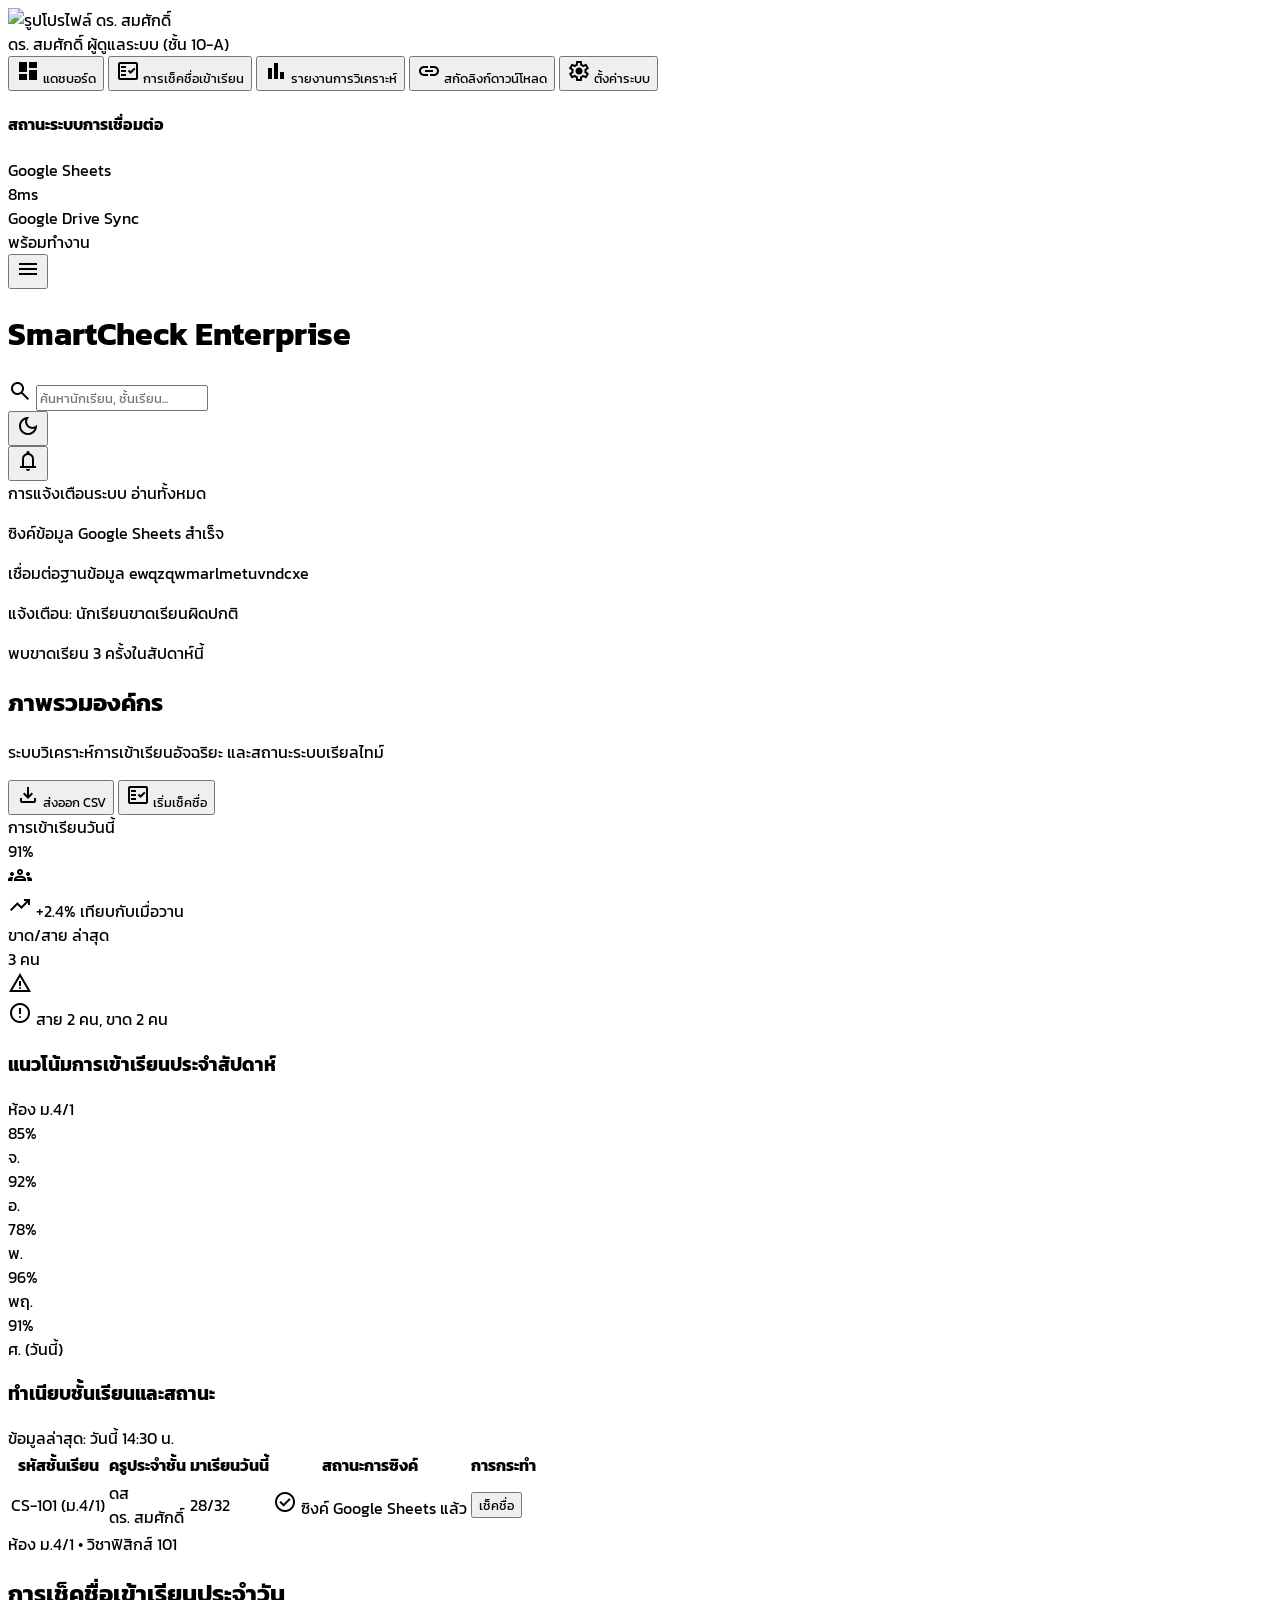
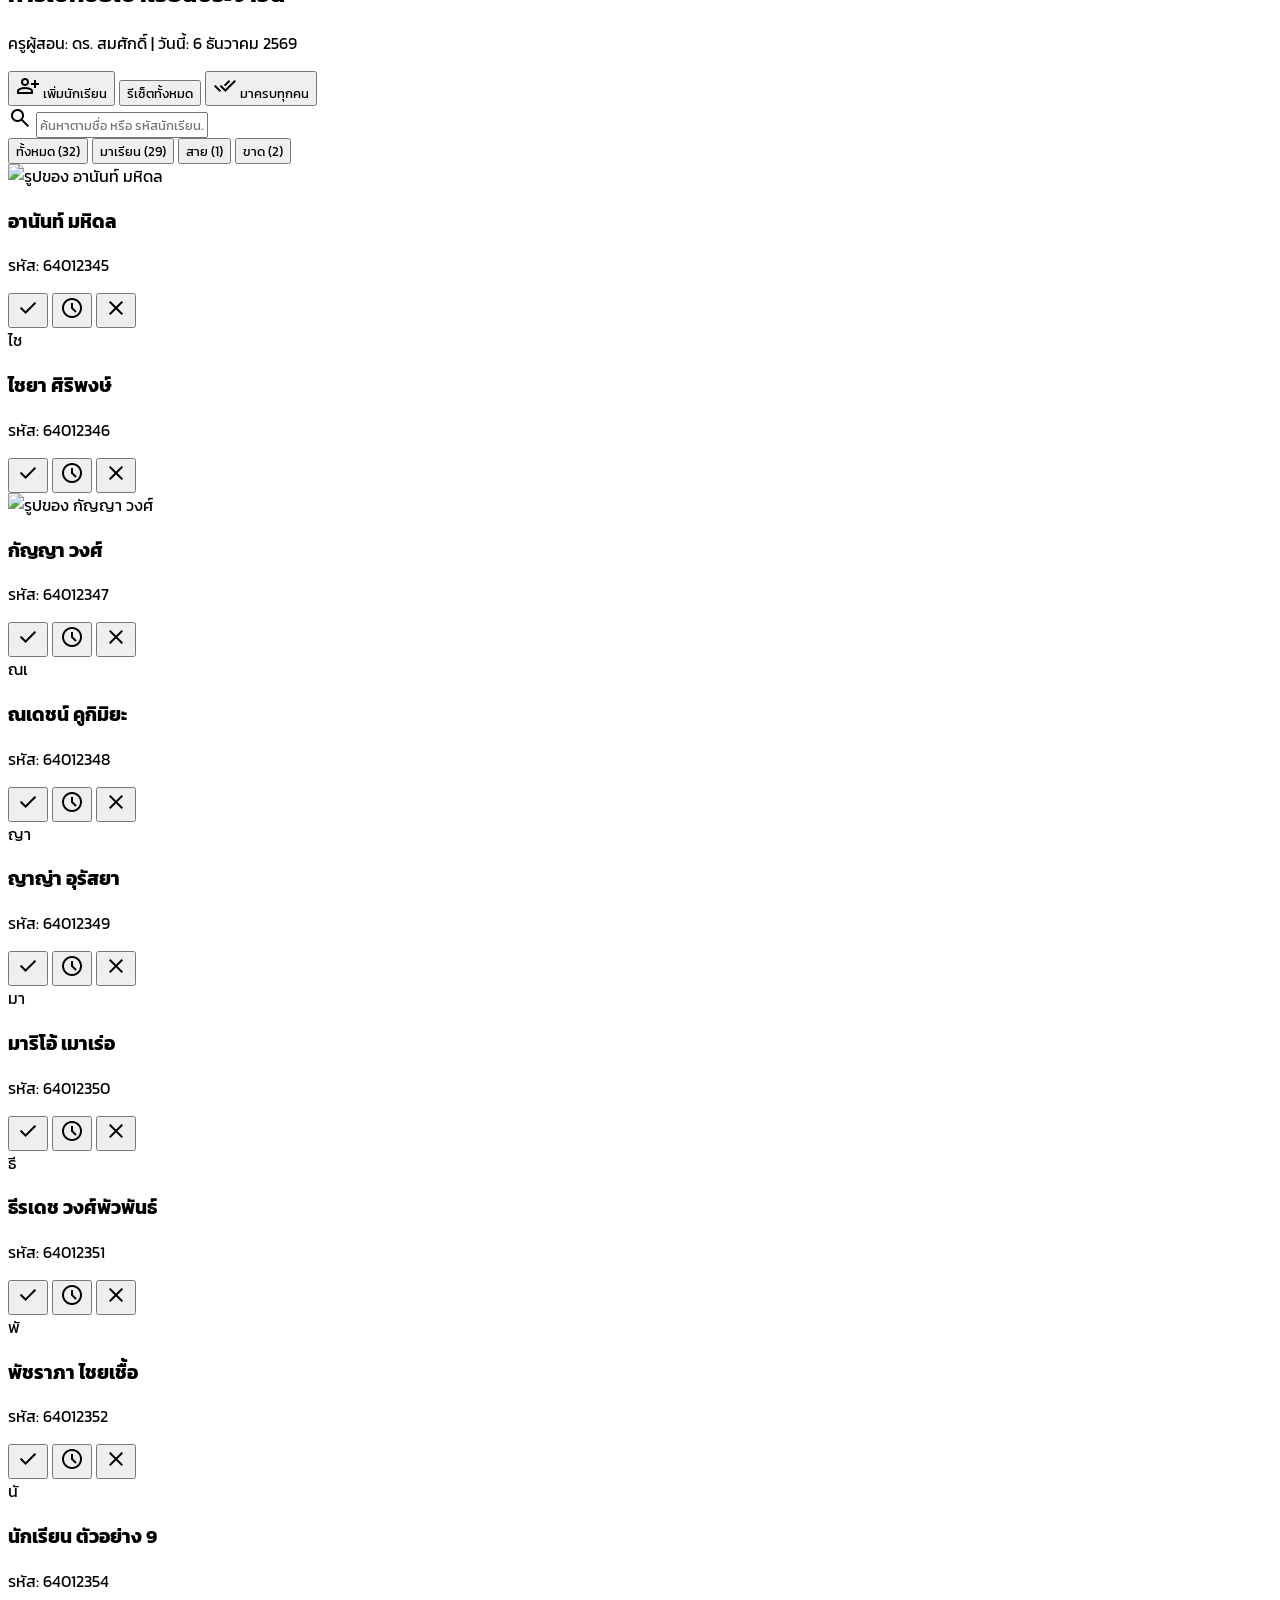
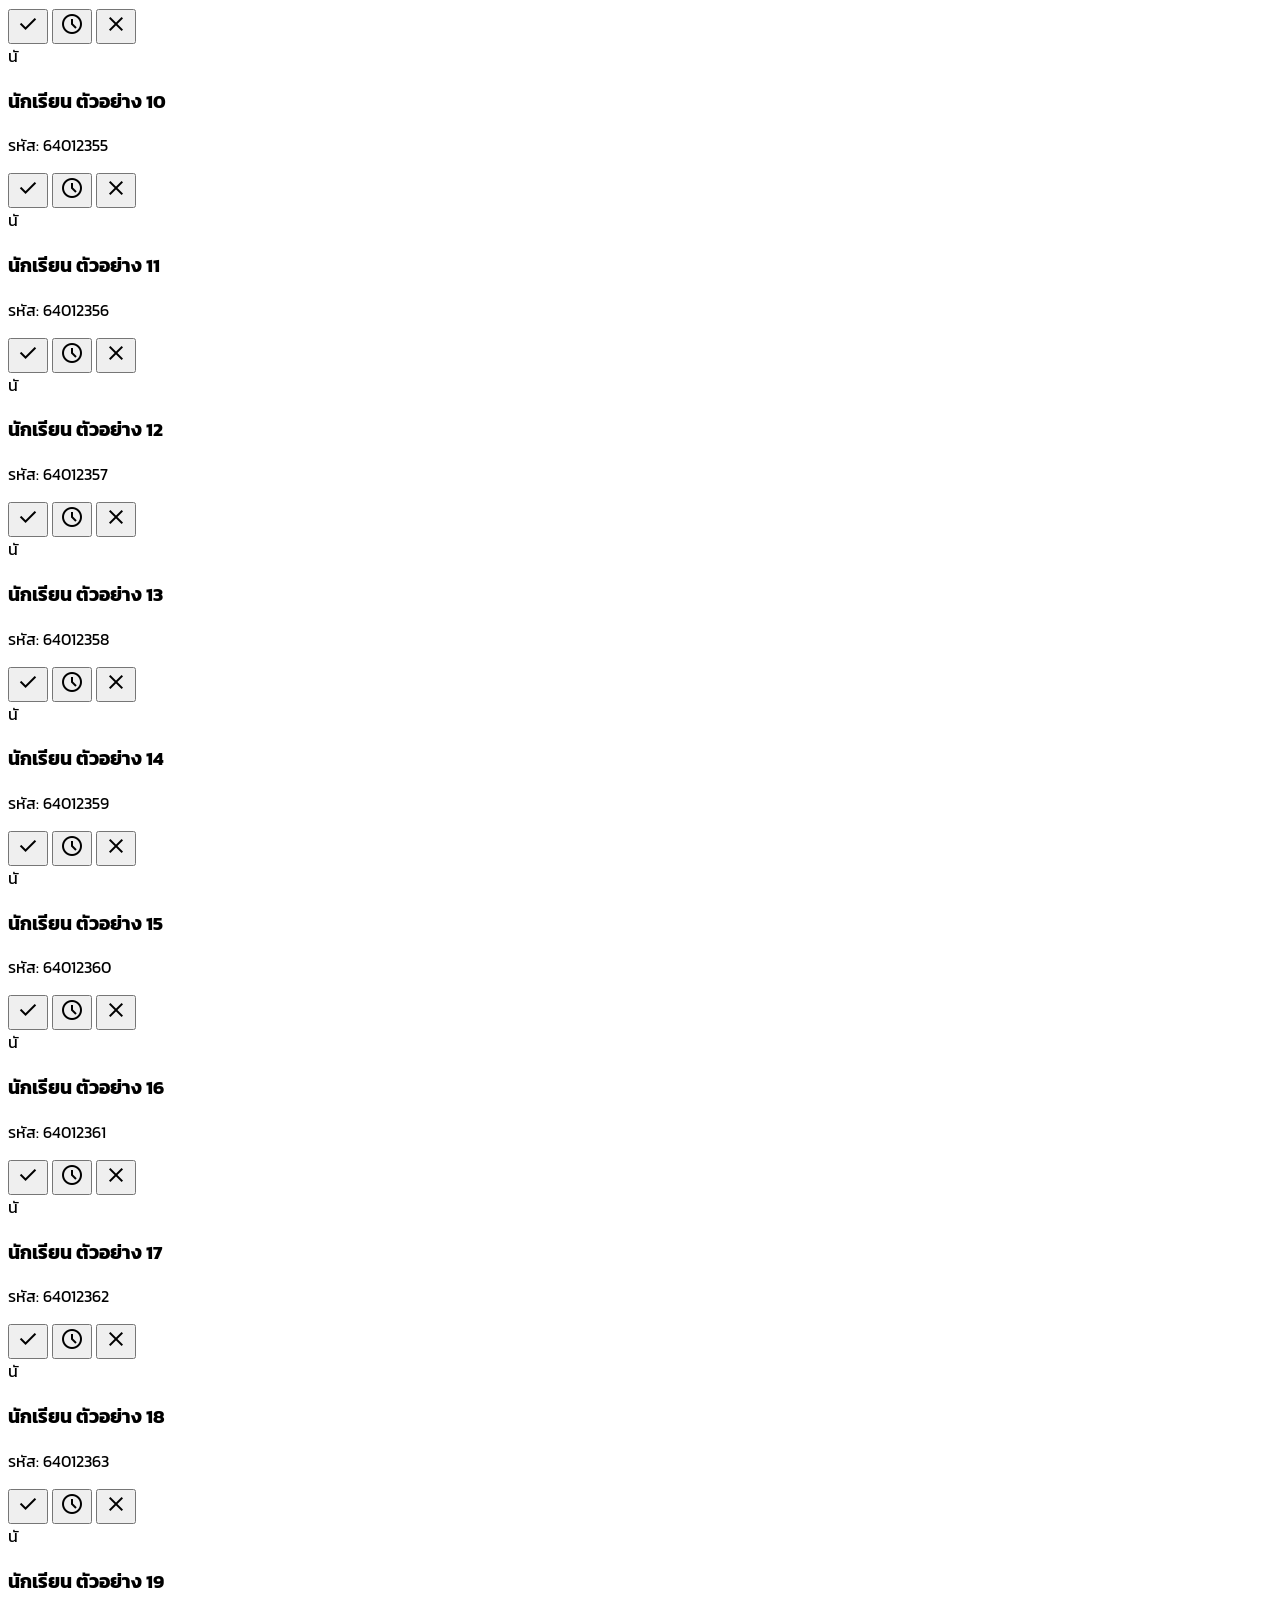
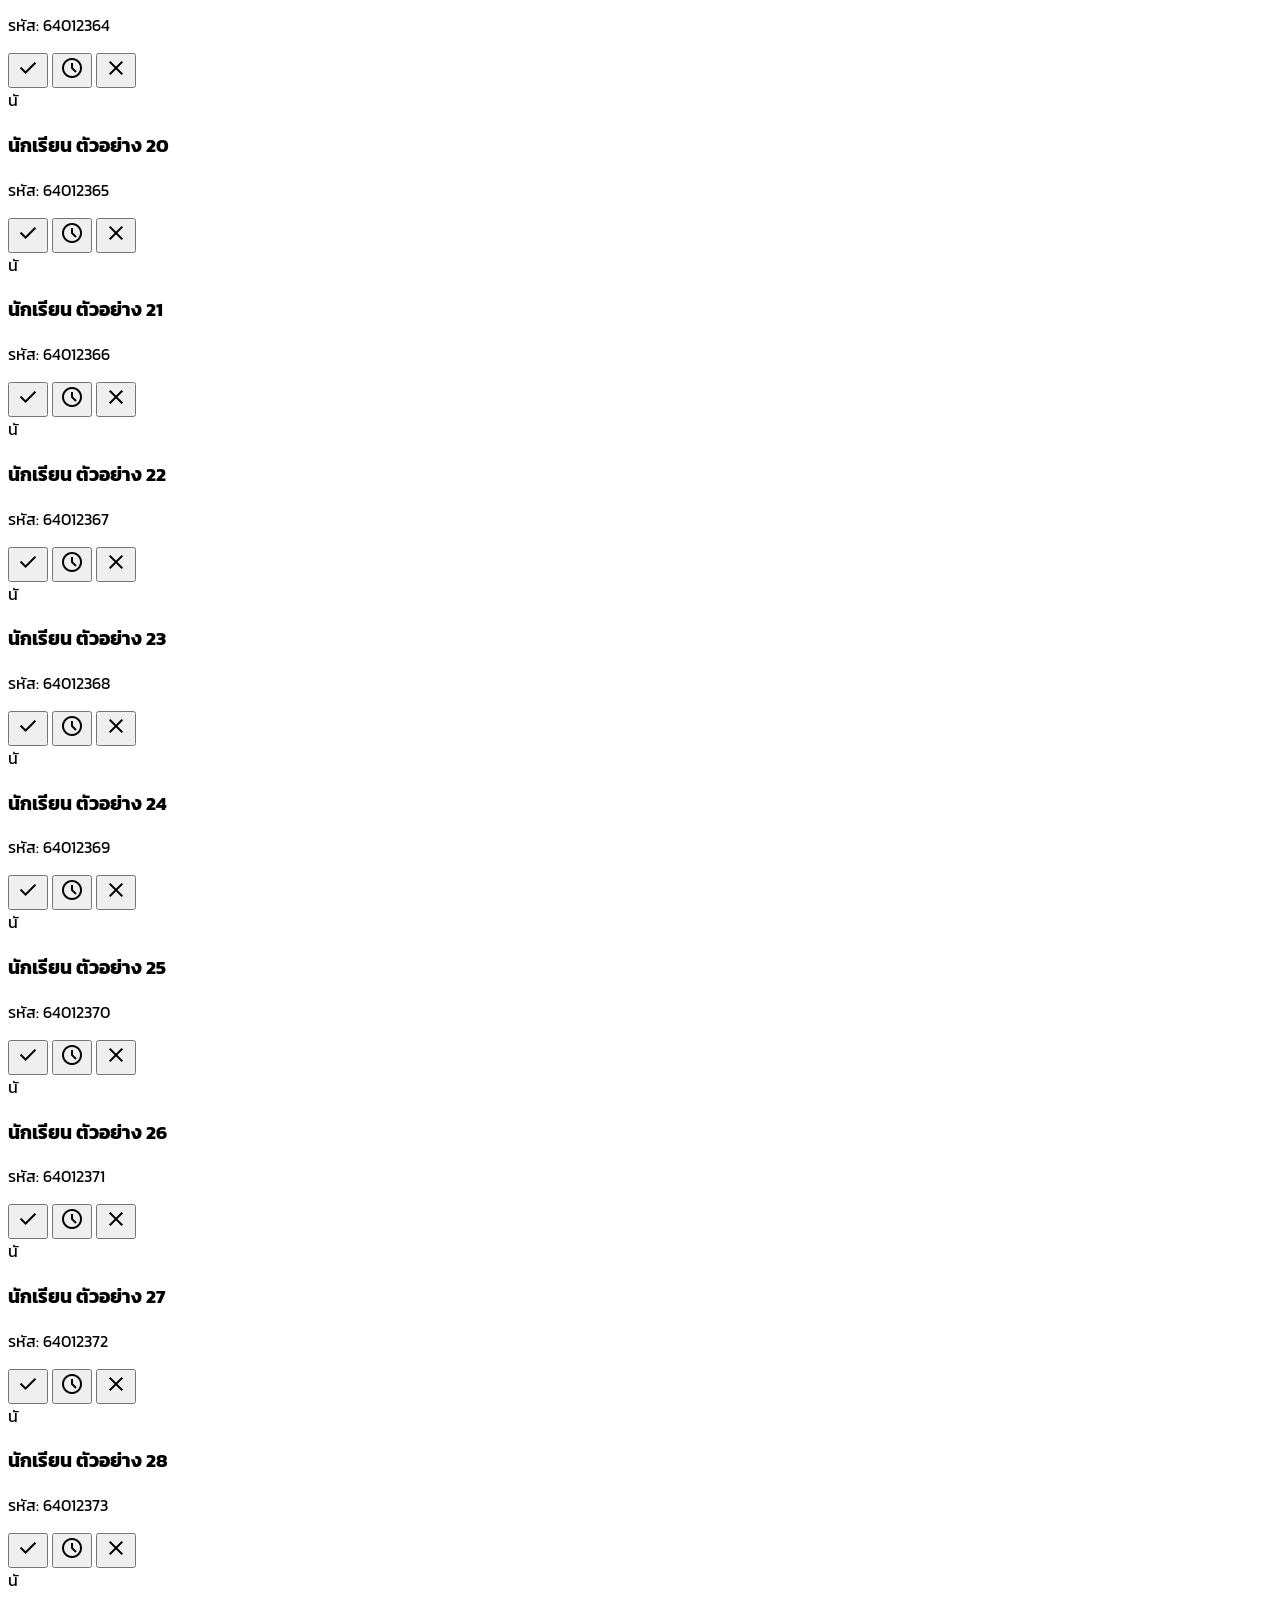
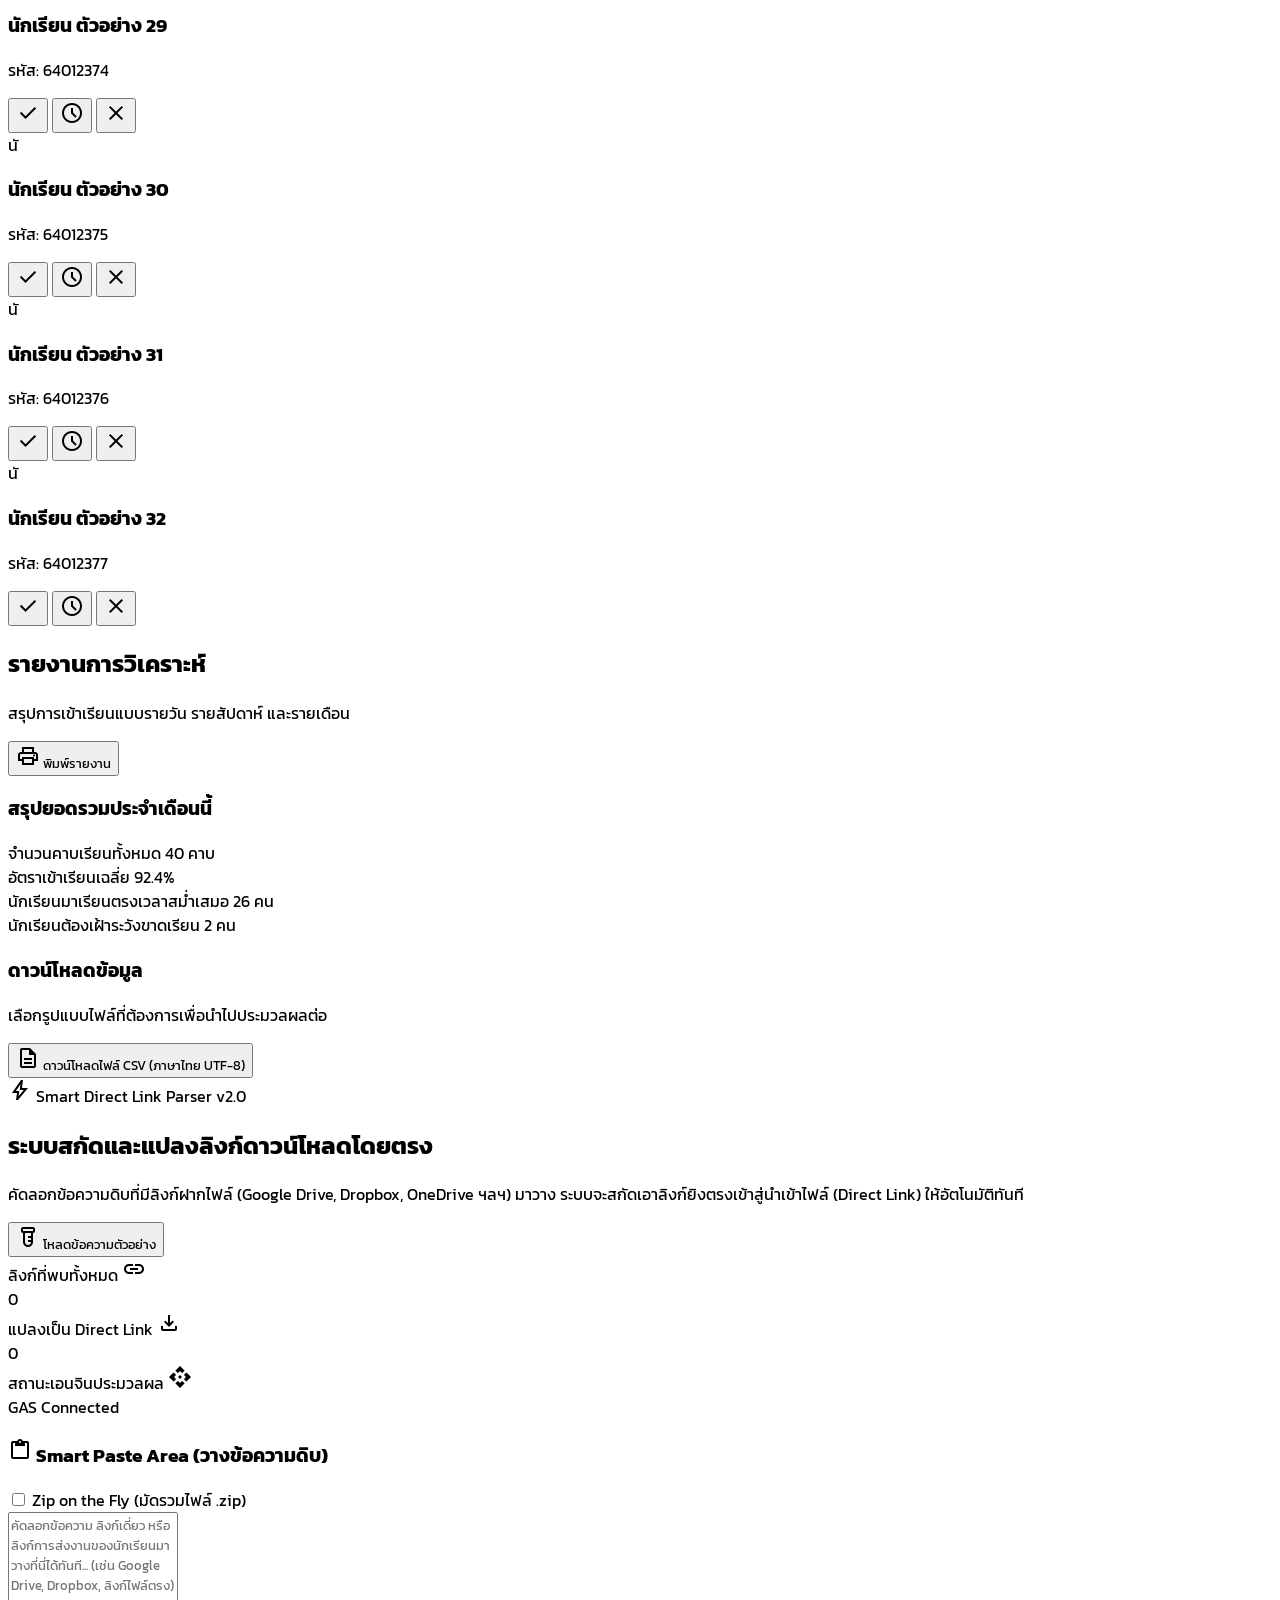
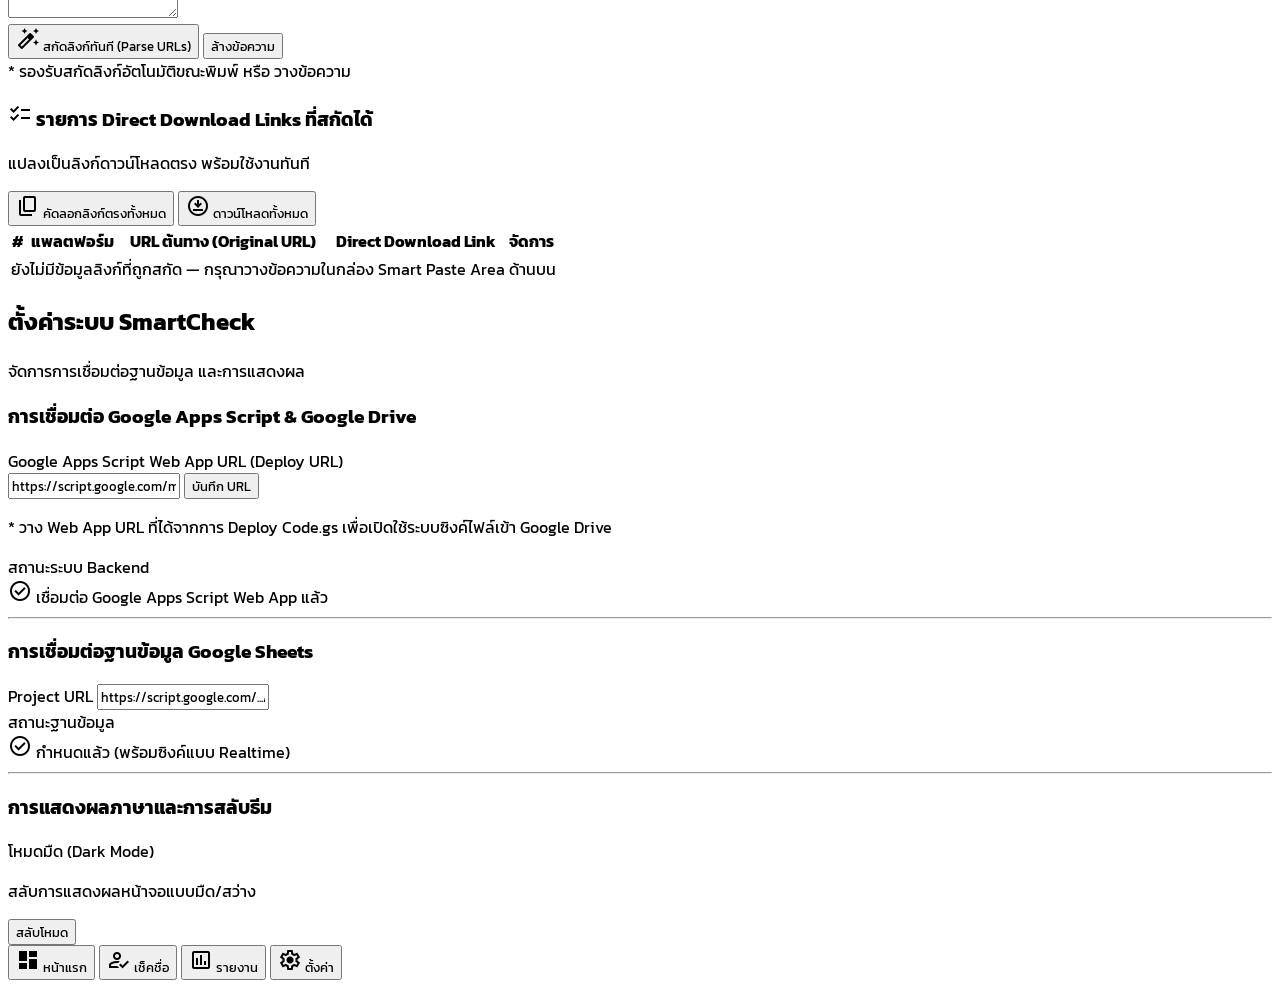
==== commit 015cd6d1: "Update UI text from Supabase to Google Sheets" ====
--- a/index.html
+++ b/index.html
@@ -1,4 +1,4 @@
-<!DOCTYPE html>
+﻿<!DOCTYPE html>
 <html class="light" lang="th">
 <head>
   <meta charset="UTF-8" />
@@ -151,7 +151,7 @@
               <span class="animate-ping absolute inline-flex h-full w-full rounded-full bg-green-400 opacity-75"></span>
               <span class="relative inline-flex rounded-full h-2 w-2 bg-green-500"></span>
             </span>
-            <span class="font-medium text-on-surface dark:text-gray-300 text-[11px]">Supabase Cloud</span>
+            <span class="font-medium text-on-surface dark:text-gray-300 text-[11px]">Google Sheets</span>
           </div>
           <span class="text-green-600 dark:text-green-400 font-semibold text-[11px]" id="api-latency">8ms</span>
         </div>
@@ -227,7 +227,7 @@
             </div>
             <div class="max-h-60 overflow-y-auto divide-y divide-outline-variant/10 dark:divide-gray-700" id="notification-list">
               <div class="p-3 hover:bg-surface-container-low dark:hover:bg-gray-700/50 cursor-pointer">
-                <p class="text-xs font-semibold text-on-surface dark:text-gray-200">ซิงค์ข้อมูล Supabase สำเร็จ</p>
+                <p class="text-xs font-semibold text-on-surface dark:text-gray-200">ซิงค์ข้อมูล Google Sheets สำเร็จ</p>
                 <p class="text-[11px] text-on-surface-variant dark:text-gray-400 mt-0.5">เชื่อมต่อฐานข้อมูล ewqzqwmarlmetuvndcxe</p>
               </div>
               <div class="p-3 hover:bg-surface-container-low dark:hover:bg-gray-700/50 cursor-pointer">
@@ -387,7 +387,7 @@
                   <td class="p-4">
                     <span class="inline-flex items-center gap-1.5 px-3 py-1 rounded-full text-xs font-semibold bg-green-50 text-green-700 dark:bg-green-950 dark:text-green-400 border border-green-200 dark:border-green-800">
                       <span class="material-symbols-outlined text-[14px]">check_circle</span>
-                      ซิงค์ Supabase แล้ว
+                      ซิงค์ Google Sheets แล้ว
                     </span>
                   </td>
                   <td class="p-4 pr-6 text-right">
@@ -693,11 +693,11 @@
           <hr class="border-gray-100 dark:border-gray-700" />
 
           <div>
-            <h3 class="font-bold text-base text-on-surface dark:text-white mb-4">การเชื่อมต่อ Supabase Database</h3>
+            <h3 class="font-bold text-base text-on-surface dark:text-white mb-4">การเชื่อมต่อฐานข้อมูล Google Sheets</h3>
             <div class="space-y-4 text-sm">
               <div>
                 <label class="block text-xs font-semibold text-gray-600 dark:text-gray-400 mb-1">Project URL</label>
-                <input readonly value="https://ewqzqwmarlmetuvndcxe.supabase.co" class="w-full p-3 bg-gray-50 dark:bg-gray-900 border border-gray-200 dark:border-gray-700 rounded-lg text-gray-700 dark:text-gray-300 font-mono text-xs" />
+                <input readonly value="https://script.google.com/.../exec" class="w-full p-3 bg-gray-50 dark:bg-gray-900 border border-gray-200 dark:border-gray-700 rounded-lg text-gray-700 dark:text-gray-300 font-mono text-xs" />
               </div>
               <div>
                 <label class="block text-xs font-semibold text-gray-600 dark:text-gray-400 mb-1">สถานะฐานข้อมูล</label>
